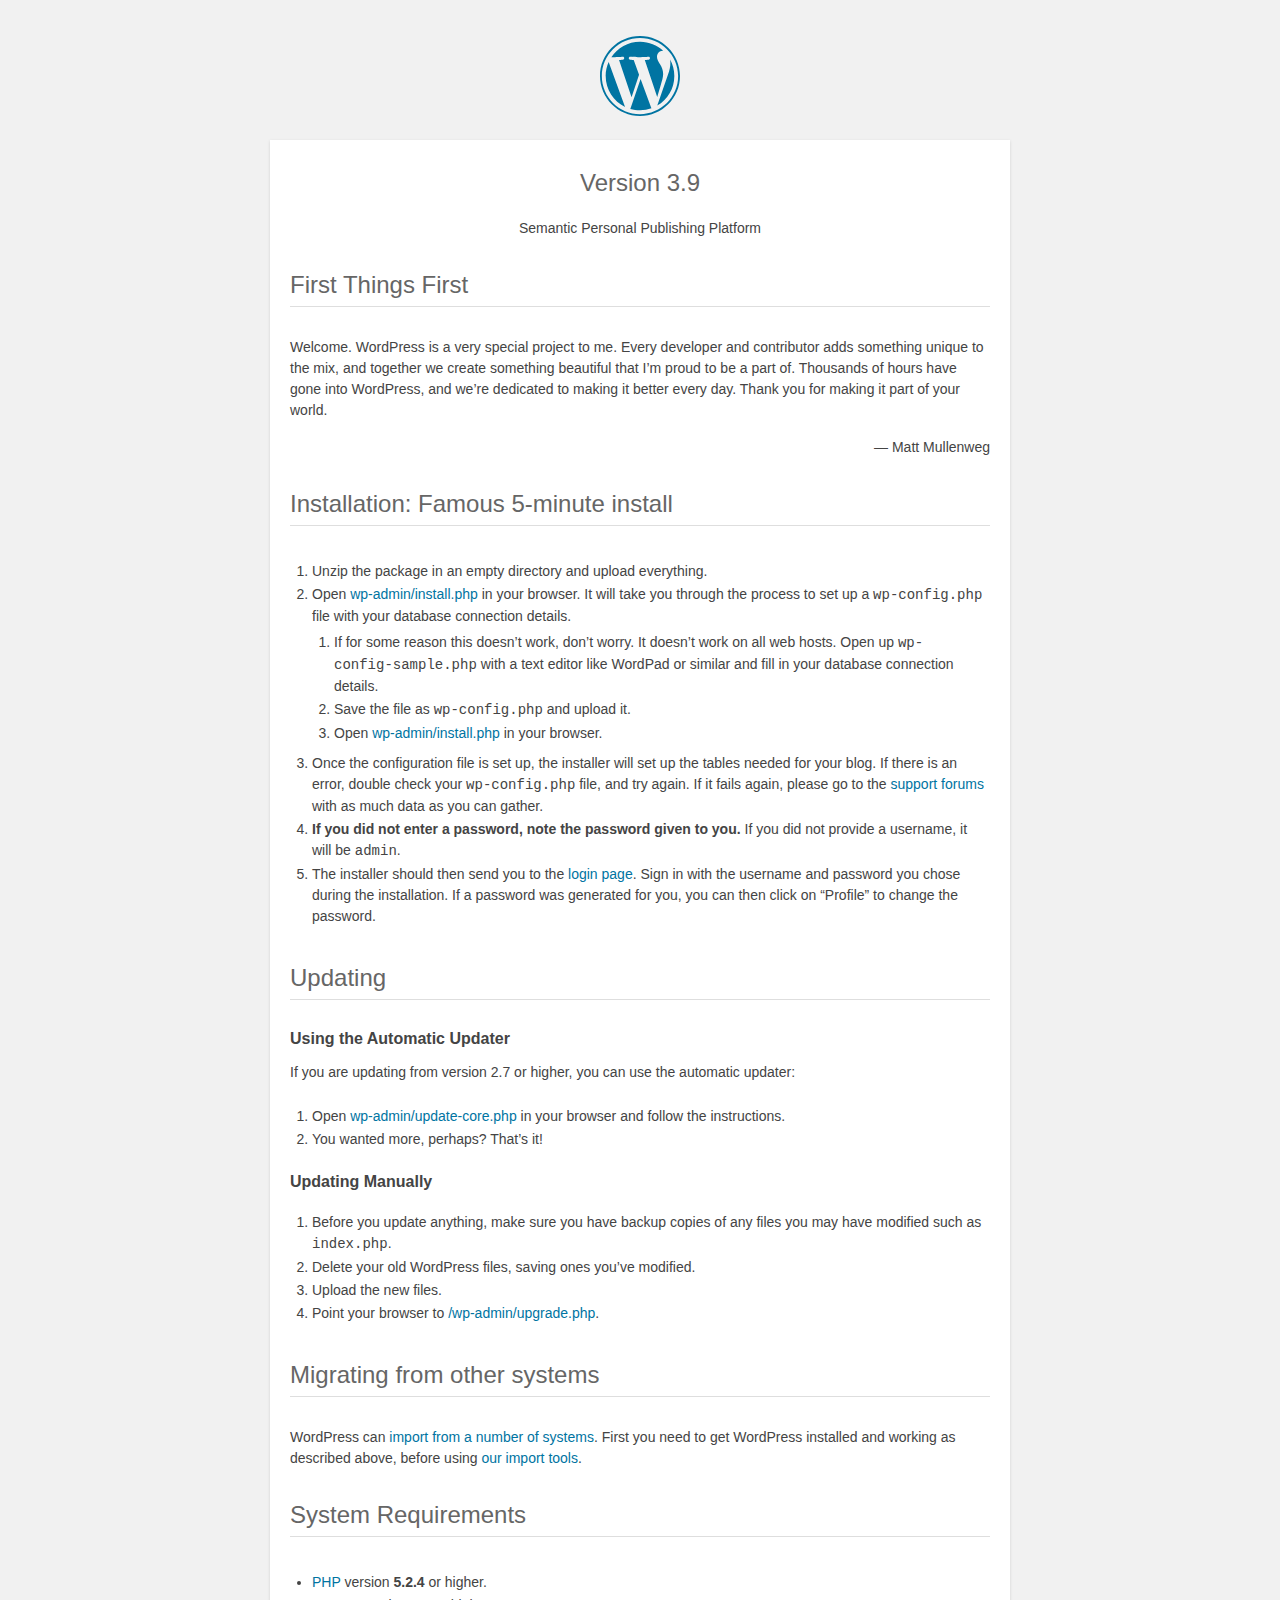
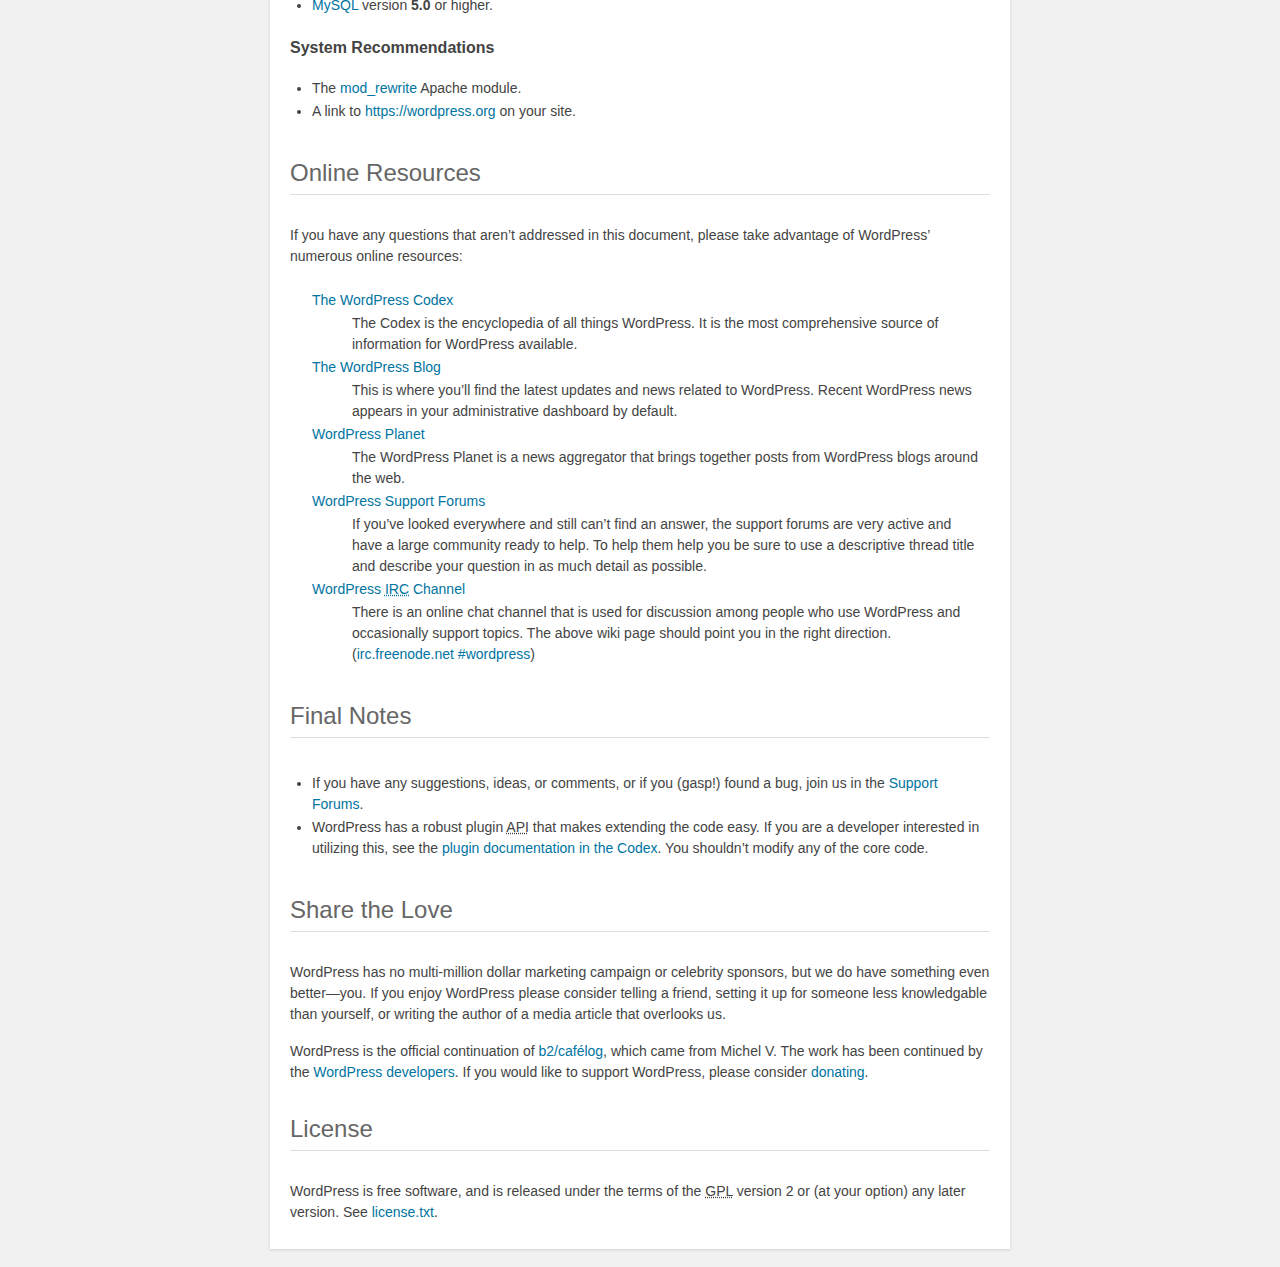
==== readme.html @ 586fa994 "update wordpress" ====
<!DOCTYPE html>
<html>
<head>
	<meta name="viewport" content="width=device-width" />
	<meta http-equiv="Content-Type" content="text/html; charset=utf-8" />
	<title>WordPress &#8250; ReadMe</title>
	<link rel="stylesheet" href="wp-admin/css/install.css?ver=20100228" type="text/css" />
</head>
<body>
<h1 id="logo">
	<a href="https://wordpress.org/"><img alt="WordPress" src="wp-admin/images/wordpress-logo.png" /></a>
	<br /> Version 3.9
</h1>
<p style="text-align: center">Semantic Personal Publishing Platform</p>

<h1>First Things First</h1>
<p>Welcome. WordPress is a very special project to me. Every developer and contributor adds something unique to the mix, and together we create something beautiful that I&#8217;m proud to be a part of. Thousands of hours have gone into WordPress, and we&#8217;re dedicated to making it better every day. Thank you for making it part of your world.</p>
<p style="text-align: right">&#8212; Matt Mullenweg</p>

<h1>Installation: Famous 5-minute install</h1>
<ol>
	<li>Unzip the package in an empty directory and upload everything.</li>
	<li>Open <span class="file"><a href="wp-admin/install.php">wp-admin/install.php</a></span> in your browser. It will take you through the process to set up a <code>wp-config.php</code> file with your database connection details.
		<ol>
			<li>If for some reason this doesn&#8217;t work, don&#8217;t worry. It doesn&#8217;t work on all web hosts. Open up <code>wp-config-sample.php</code> with a text editor like WordPad or similar and fill in your database connection details.</li>
			<li>Save the file as <code>wp-config.php</code> and upload it.</li>
			<li>Open <span class="file"><a href="wp-admin/install.php">wp-admin/install.php</a></span> in your browser.</li>
		</ol>
	</li>
	<li>Once the configuration file is set up, the installer will set up the tables needed for your blog. If there is an error, double check your <code>wp-config.php</code> file, and try again. If it fails again, please go to the <a href="https://wordpress.org/support/" title="WordPress support">support forums</a> with as much data as you can gather.</li>
	<li><strong>If you did not enter a password, note the password given to you.</strong> If you did not provide a username, it will be <code>admin</code>.</li>
	<li>The installer should then send you to the <a href="wp-login.php">login page</a>. Sign in with the username and password you chose during the installation. If a password was generated for you, you can then click on &#8220;Profile&#8221; to change the password.</li>
</ol>

<h1>Updating</h1>
<h2>Using the Automatic Updater</h2>
<p>If you are updating from version 2.7 or higher, you can use the automatic updater:</p>
<ol>
	<li>Open <span class="file"><a href="wp-admin/update-core.php">wp-admin/update-core.php</a></span> in your browser and follow the instructions.</li>
	<li>You wanted more, perhaps? That&#8217;s it!</li>
</ol>

<h2>Updating Manually</h2>
<ol>
	<li>Before you update anything, make sure you have backup copies of any files you may have modified such as <code>index.php</code>.</li>
	<li>Delete your old WordPress files, saving ones you&#8217;ve modified.</li>
	<li>Upload the new files.</li>
	<li>Point your browser to <span class="file"><a href="wp-admin/upgrade.php">/wp-admin/upgrade.php</a>.</span></li>
</ol>

<h1>Migrating from other systems</h1>
<p>WordPress can <a href="http://codex.wordpress.org/Importing_Content">import from a number of systems</a>. First you need to get WordPress installed and working as described above, before using <a href="wp-admin/import.php" title="Import to WordPress">our import tools</a>.</p>

<h1>System Requirements</h1>
<ul>
	<li><a href="http://php.net/">PHP</a> version <strong>5.2.4</strong> or higher.</li>
	<li><a href="http://www.mysql.com/">MySQL</a> version <strong>5.0</strong> or higher.</li>
</ul>

<h2>System Recommendations</h2>
<ul>
	<li>The <a href="http://httpd.apache.org/docs/2.2/mod/mod_rewrite.html">mod_rewrite</a> Apache module.</li>
	<li>A link to <a href="https://wordpress.org/">https://wordpress.org</a> on your site.</li>
</ul>

<h1>Online Resources</h1>
<p>If you have any questions that aren&#8217;t addressed in this document, please take advantage of WordPress&#8217; numerous online resources:</p>
<dl>
	<dt><a href="http://codex.wordpress.org/">The WordPress Codex</a></dt>
		<dd>The Codex is the encyclopedia of all things WordPress. It is the most comprehensive source of information for WordPress available.</dd>
	<dt><a href="https://wordpress.org/news/">The WordPress Blog</a></dt>
		<dd>This is where you&#8217;ll find the latest updates and news related to WordPress. Recent WordPress news appears in your administrative dashboard by default.</dd>
	<dt><a href="http://planet.wordpress.org/">WordPress Planet</a></dt>
		<dd>The WordPress Planet is a news aggregator that brings together posts from WordPress blogs around the web.</dd>
	<dt><a href="https://wordpress.org/support/">WordPress Support Forums</a></dt>
		<dd>If you&#8217;ve looked everywhere and still can&#8217;t find an answer, the support forums are very active and have a large community ready to help. To help them help you be sure to use a descriptive thread title and describe your question in as much detail as possible.</dd>
	<dt><a href="http://codex.wordpress.org/IRC">WordPress <abbr title="Internet Relay Chat">IRC</abbr> Channel</a></dt>
		<dd>There is an online chat channel that is used for discussion among people who use WordPress and occasionally support topics. The above wiki page should point you in the right direction. (<a href="irc://irc.freenode.net/wordpress">irc.freenode.net #wordpress</a>)</dd>
</dl>

<h1>Final Notes</h1>
<ul>
	<li>If you have any suggestions, ideas, or comments, or if you (gasp!) found a bug, join us in the <a href="https://wordpress.org/support/">Support Forums</a>.</li>
	<li>WordPress has a robust plugin <abbr title="application programming interface">API</abbr> that makes extending the code easy. If you are a developer interested in utilizing this, see the <a href="http://codex.wordpress.org/Plugin_API" title="WordPress plugin API">plugin documentation in the Codex</a>. You shouldn&#8217;t modify any of the core code.</li>
</ul>

<h1>Share the Love</h1>
<p>WordPress has no multi-million dollar marketing campaign or celebrity sponsors, but we do have something even better&#8212;you. If you enjoy WordPress please consider telling a friend, setting it up for someone less knowledgable than yourself, or writing the author of a media article that overlooks us.</p>

<p>WordPress is the official continuation of <a href="http://cafelog.com/">b2/caf&#233;log</a>, which came from Michel V. The work has been continued by the <a href="https://wordpress.org/about/">WordPress developers</a>. If you would like to support WordPress, please consider <a href="https://wordpress.org/donate/" title="Donate to WordPress">donating</a>.</p>

<h1>License</h1>
<p>WordPress is free software, and is released under the terms of the <abbr title="GNU General Public License">GPL</abbr> version 2 or (at your option) any later version. See <a href="license.txt">license.txt</a>.</p>

</body>
</html>
---- wp-admin/css/install.css ----
html {
	background: #f1f1f1;
	margin: 0 20px;
}

body {
	background: #fff;
	color: #444;
	font-family: "Open Sans", sans-serif;
	margin: 140px auto 25px;
	padding: 20px 20px 10px 20px;
	max-width: 700px;
	-webkit-font-smoothing: subpixel-antialiased;
	-webkit-box-shadow: 0 1px 3px rgba(0,0,0,0.13);
	box-shadow: 0 1px 3px rgba(0,0,0,0.13);
}

a {
	color: #0074a2;
	text-decoration: none;
}

a:hover {
	color: #2ea2cc;
}

h1 {
	border-bottom: 1px solid #dedede;
	clear: both;
	color: #666;
	font-size: 24px;
	margin: 30px 0;
	padding: 0;
	padding-bottom: 7px;
	font-weight: normal;
}

h2 {
	font-size: 16px;
}

p, li, dd, dt {
	padding-bottom: 2px;
	font-size: 14px;
	line-height: 1.5;
}

code, .code {
	font-family: Consolas, Monaco, monospace;
}

ul, ol, dl {
	padding: 5px 5px 5px 22px;
}

a img {
	border:0
}
abbr {
	border: 0;
	font-variant: normal;
}
#logo {
	margin: 6px 0 14px 0;
	border-bottom: none;
	text-align:center
}
#logo a {
	background-image: url(../images/w-logo-blue.png?ver=20131202);
	background-image: none, url(../images/wordpress-logo.svg?ver=20131107);
	-webkit-background-size: 80px 80px;
	background-size: 80px 80px;
	background-position: center top;
	background-repeat: no-repeat;
	color: #999;
	height: 80px;
	font-size: 20px;
	font-weight: normal;
	line-height: 1.3em;
	margin: -130px auto 25px;
	padding: 0;
	text-decoration: none;
	width: 80px;
	text-indent: -9999px;
	outline: none;
	overflow: hidden;
	display: block;
}
.step {
	margin: 20px 0 15px;
}
.step, th {
	text-align: left;
	padding: 0;
}
.step .button-large {
	font-size: 14px;
}
textarea {
	border: 1px solid #dfdfdf;
	font-family: "Open Sans", sans-serif;
	width: 100%;
	-webkit-box-sizing: border-box;
	-moz-box-sizing: border-box;
	box-sizing: border-box;
}

.form-table {
	border-collapse: collapse;
	margin-top: 1em;
	width: 100%;
}

.form-table td {
	margin-bottom: 9px;
	padding: 10px 20px 10px 0;
	border-bottom: 8px solid #fff;
	font-size: 14px;
	vertical-align: top
}

.form-table th {
	font-size: 14px;
	text-align: left;
	padding: 16px 20px 10px 0;
	width: 140px;
	vertical-align: top;
}

.form-table code {
	line-height: 18px;
	font-size: 14px;
}

.form-table p {
	margin: 4px 0 0 0;
	font-size: 11px;
}

.form-table input {
	line-height: 20px;
	font-size: 15px;
	padding: 3px 5px;
	border: 1px solid #ddd;
	-webkit-box-shadow: inset 0 1px 2px rgba(0,0,0,0.07);
	box-shadow: inset 0 1px 2px rgba(0,0,0,0.07);
}

input,
submit {
	font-family: "Open Sans", sans-serif;
}

.form-table input[type=text],
.form-table input[type=password] {
	width: 206px;
}

.form-table th p {
	font-weight: normal;
}

.form-table.install-success td {
	vertical-align: middle;
	padding: 16px 20px 10px 0;
}

.form-table.install-success td p {
	margin: 0;
	font-size: 14px;
}

.form-table.install-success td code {
	margin: 0;
	font-size: 18px;
}

#error-page {
	margin-top: 50px;
}

#error-page p {
	font-size: 14px;
	line-height: 18px;
	margin: 25px 0 20px;
}

#error-page code, .code {
	font-family: Consolas, Monaco, monospace;
}

#pass-strength-result {
	background-color: #eee;
	border-color: #ddd !important;
	border-style: solid;
	border-width: 1px;
	margin: 5px 5px 5px 0;
	padding: 5px;
	text-align: center;
	width: 200px;
	display: none;
}

#pass-strength-result.bad {
	background-color: #ffb78c;
	border-color: #ff853c !important;
}

#pass-strength-result.good {
	background-color: #ffec8b;
	border-color: #ffcc00 !important;
}

#pass-strength-result.short {
	background-color: #ffa0a0;
	border-color: #f04040 !important;
}

#pass-strength-result.strong {
	background-color: #c3ff88;
	border-color: #8dff1c !important;
}

.message {
	border: 1px solid #c00;
	padding: 0.5em 0.7em;
	margin: 5px 0 15px;
	background-color: #ffebe8;
}

/* @noflip */
#dbname,
#uname,
#pwd,
#dbhost,
#prefix,
#user_login,
#admin_email,
#pass1,
#pass2 {
	direction: ltr;
}


/* localization */
body.rtl,
.rtl textarea,
.rtl input,
.rtl submit {
	font-family: Tahoma, sans-serif;
}

:lang(he-il) body.rtl,
:lang(he-il) .rtl textarea,
:lang(he-il) .rtl input,
:lang(he-il) .rtl submit {
	font-family: Arial, sans-serif;
}

@media only screen and (max-width: 799px) {
	body {
		margin-top: 115px;
	}
	#logo a {
		margin: -125px auto 30px;
	}
}

@media screen and ( max-width: 782px ) {

	.form-table {
		margin-top: 0;
	}

	.form-table th,
	.form-table td {
		display: block;
		width: auto;
		vertical-align: middle;
	}

	.form-table th {
		padding: 20px 0 0;
	}

	.form-table td {
		padding: 5px 0;
		border: 0;
		margin: 0;
	}

	textarea,
	input {
		font-size: 16px;
	}

	.form-table td input[type="text"],
	.form-table td input[type="password"],
	.form-table td select,
	.form-table td textarea,
	.form-table span.description {
		width: 100%;
		font-size: 16px;
		line-height: 1.5;
		padding: 7px 10px;
		display: block;
		max-width: none;
		-webkit-box-sizing: border-box;
		-moz-box-sizing: border-box;
		box-sizing: border-box;
	}

}
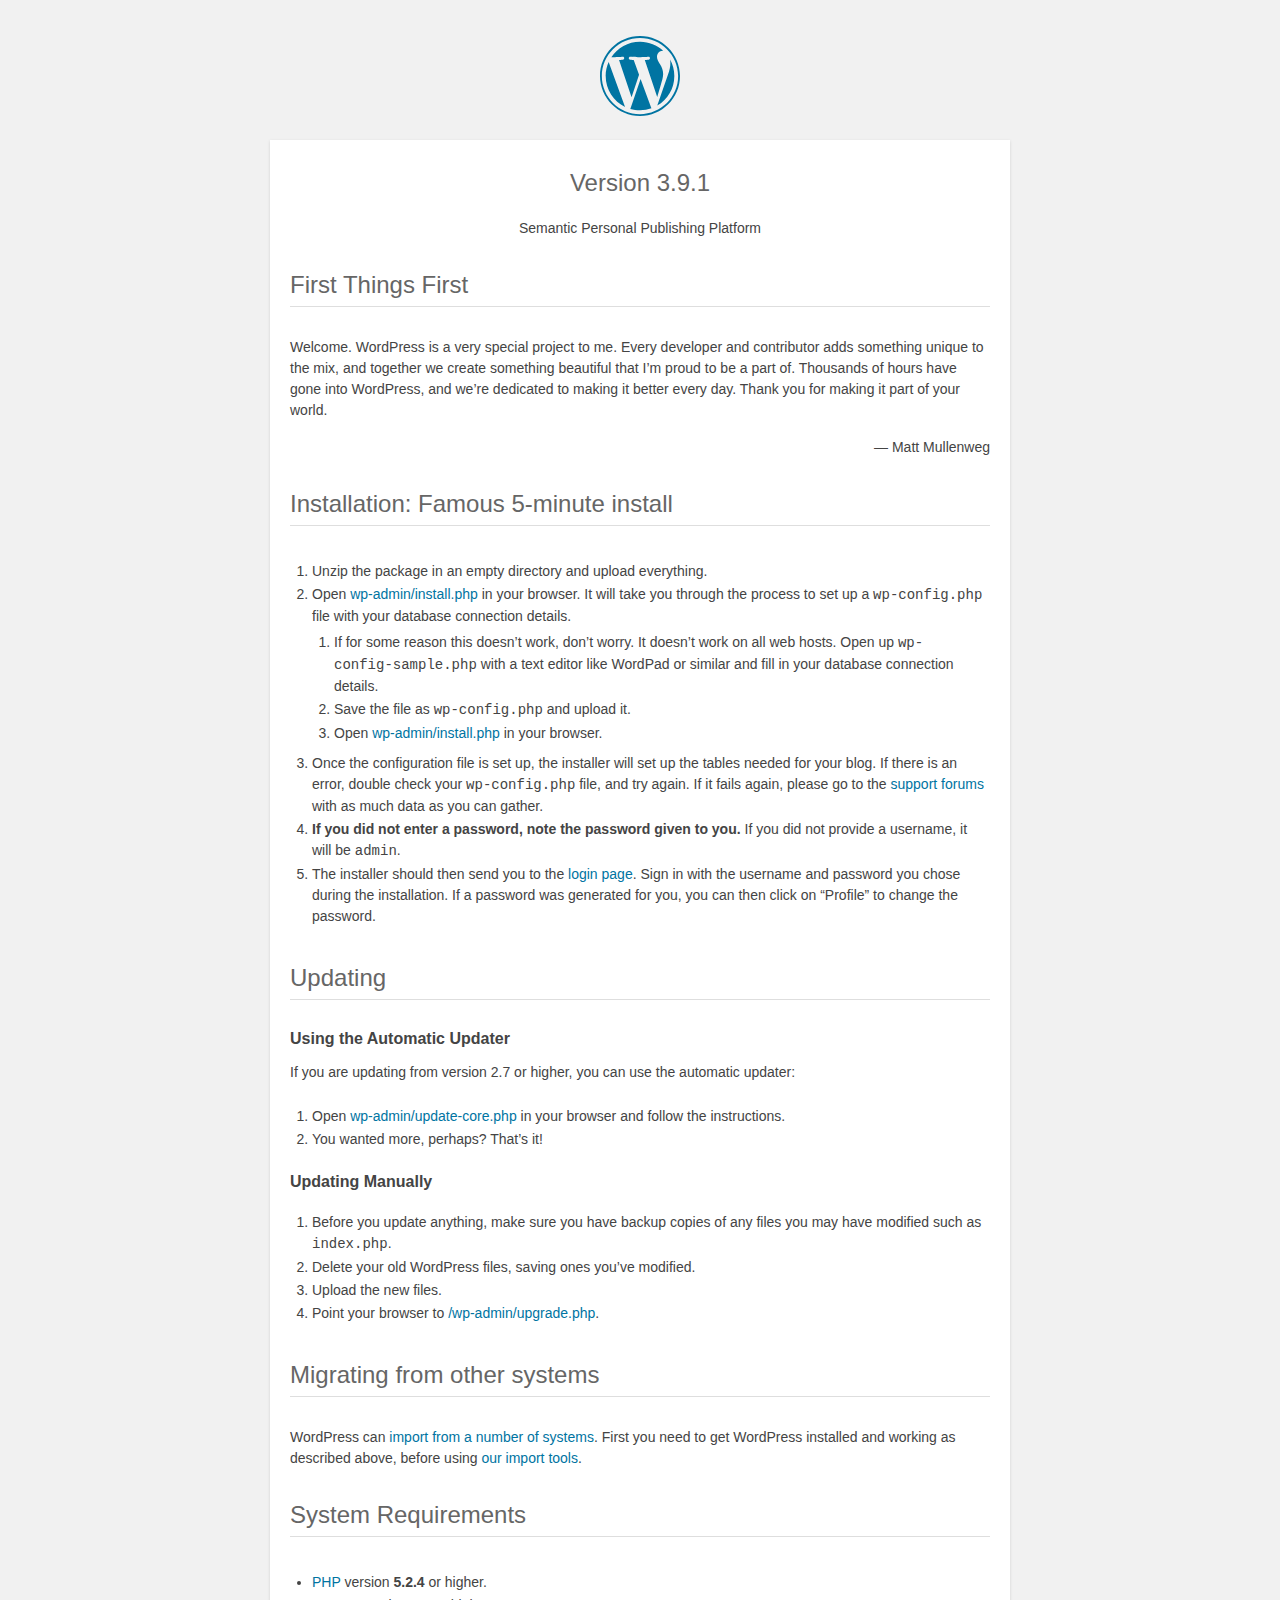
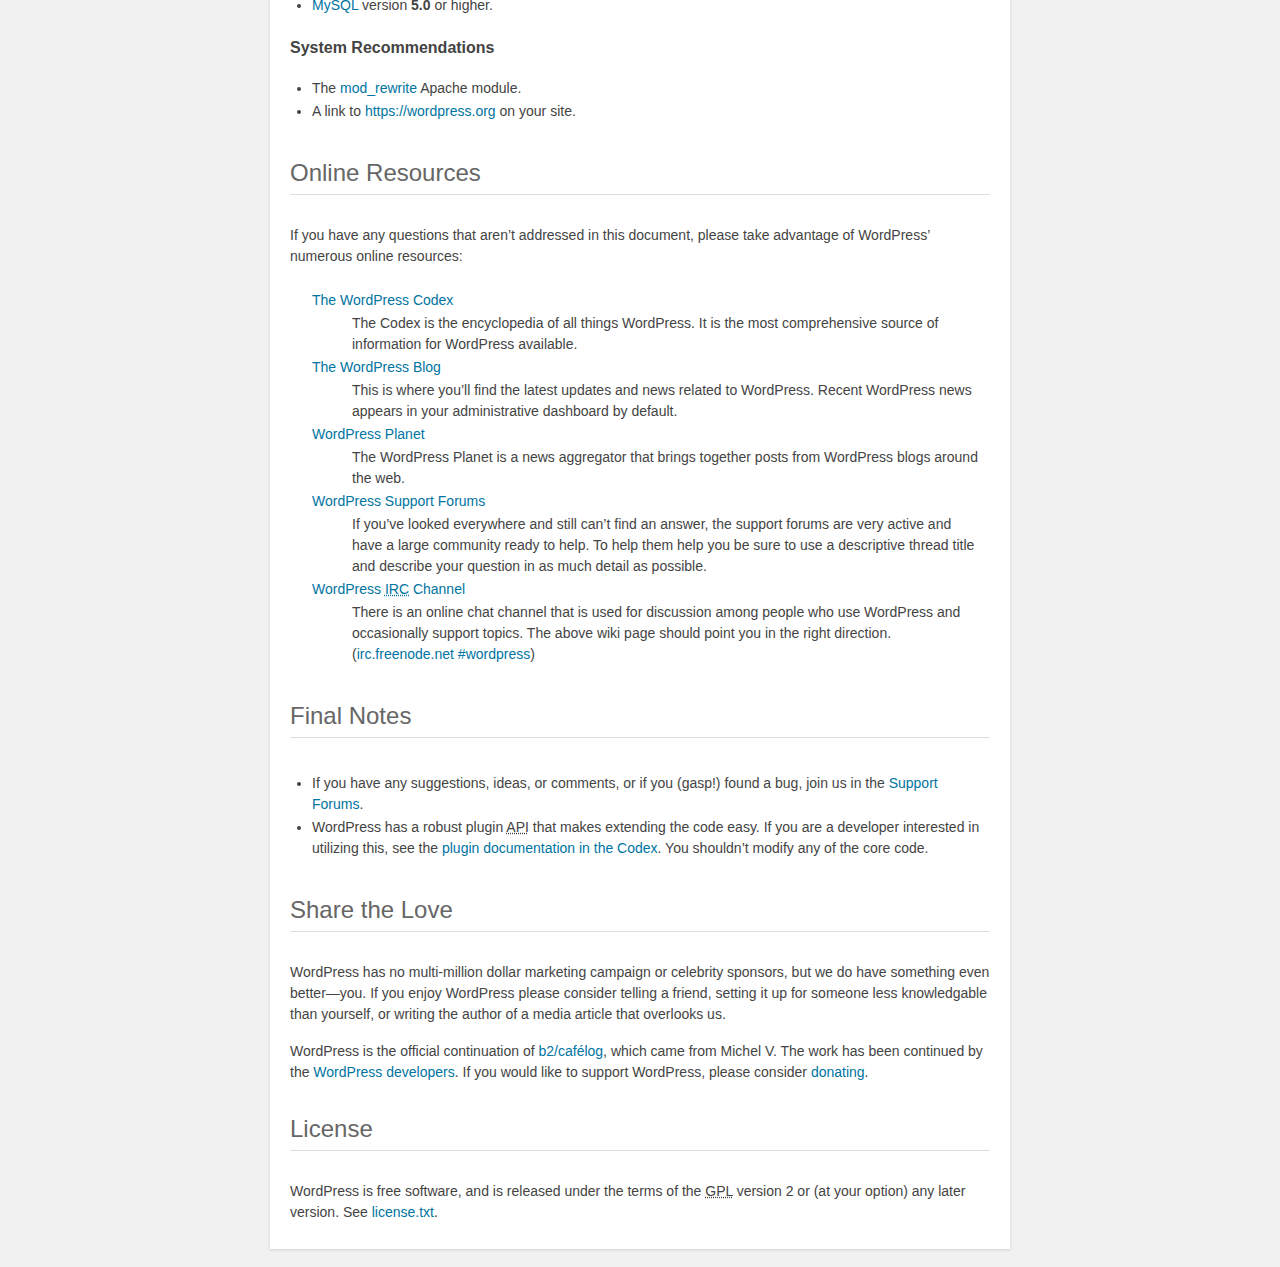
==== commit 820979c9: "Archive and mission complete" ====
--- a/readme.html
+++ b/readme.html
@@ -9,7 +9,7 @@
 <body>
 <h1 id="logo">
 	<a href="https://wordpress.org/"><img alt="WordPress" src="wp-admin/images/wordpress-logo.png" /></a>
-	<br /> Version 3.9
+	<br /> Version 3.9.1
 </h1>
 <p style="text-align: center">Semantic Personal Publishing Platform</p>
 
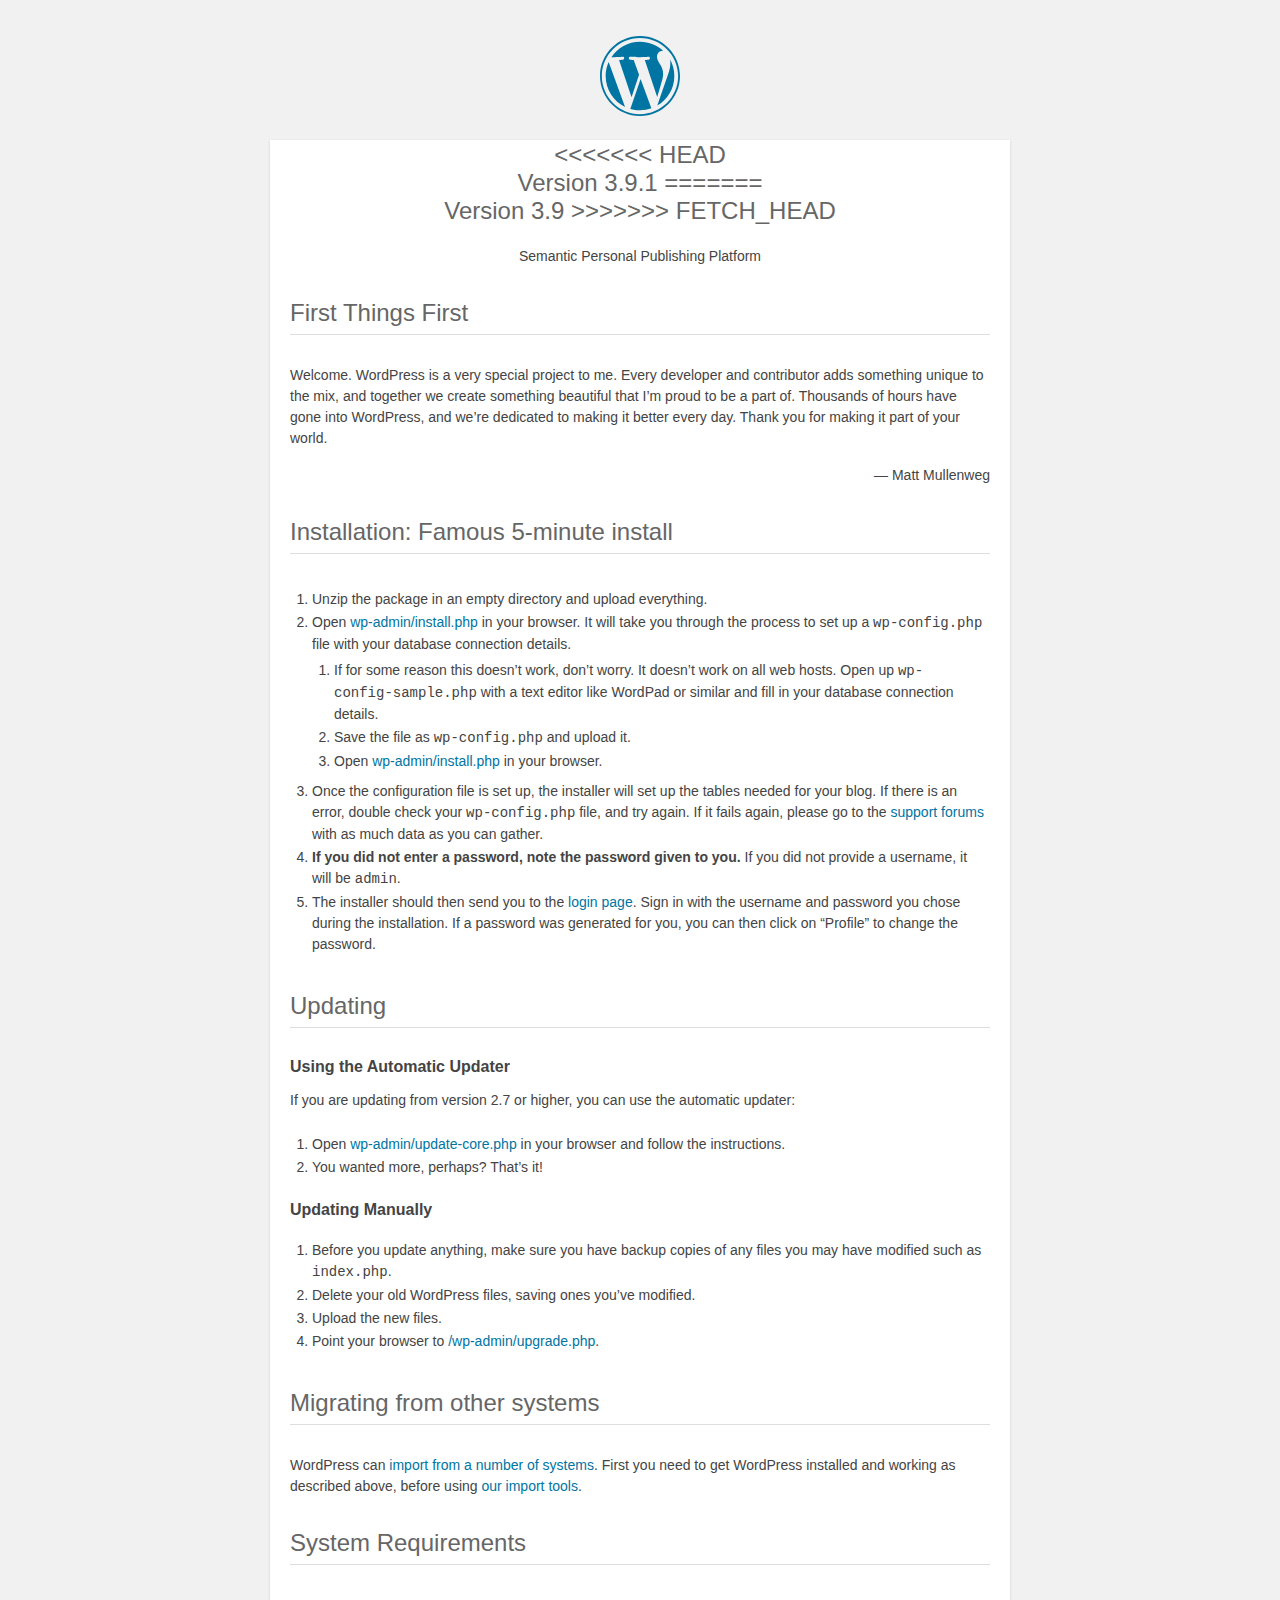
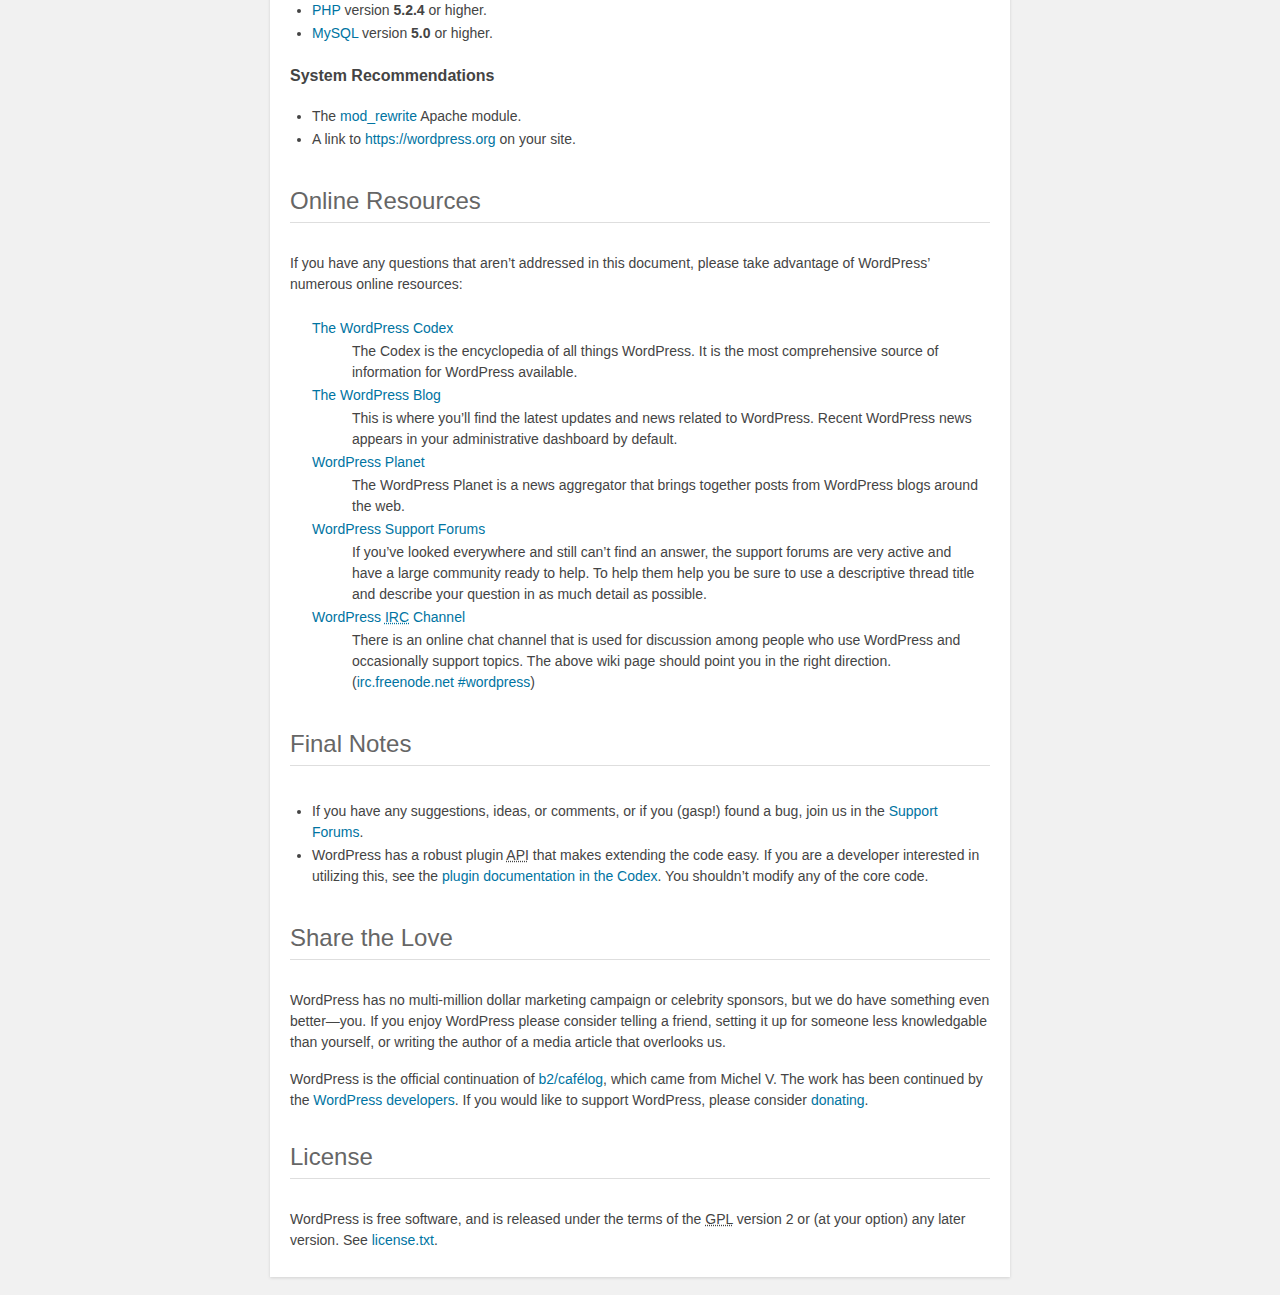
==== commit 9dedfd4e: "Merge branch 'wordpress' of https://github.com/carl0s/rossorelativo into wordpress" ====
--- a/readme.html
+++ b/readme.html
@@ -9,7 +9,11 @@
 <body>
 <h1 id="logo">
 	<a href="https://wordpress.org/"><img alt="WordPress" src="wp-admin/images/wordpress-logo.png" /></a>
+<<<<<<< HEAD
 	<br /> Version 3.9.1
+=======
+	<br /> Version 3.9
+>>>>>>> FETCH_HEAD
 </h1>
 <p style="text-align: center">Semantic Personal Publishing Platform</p>
 
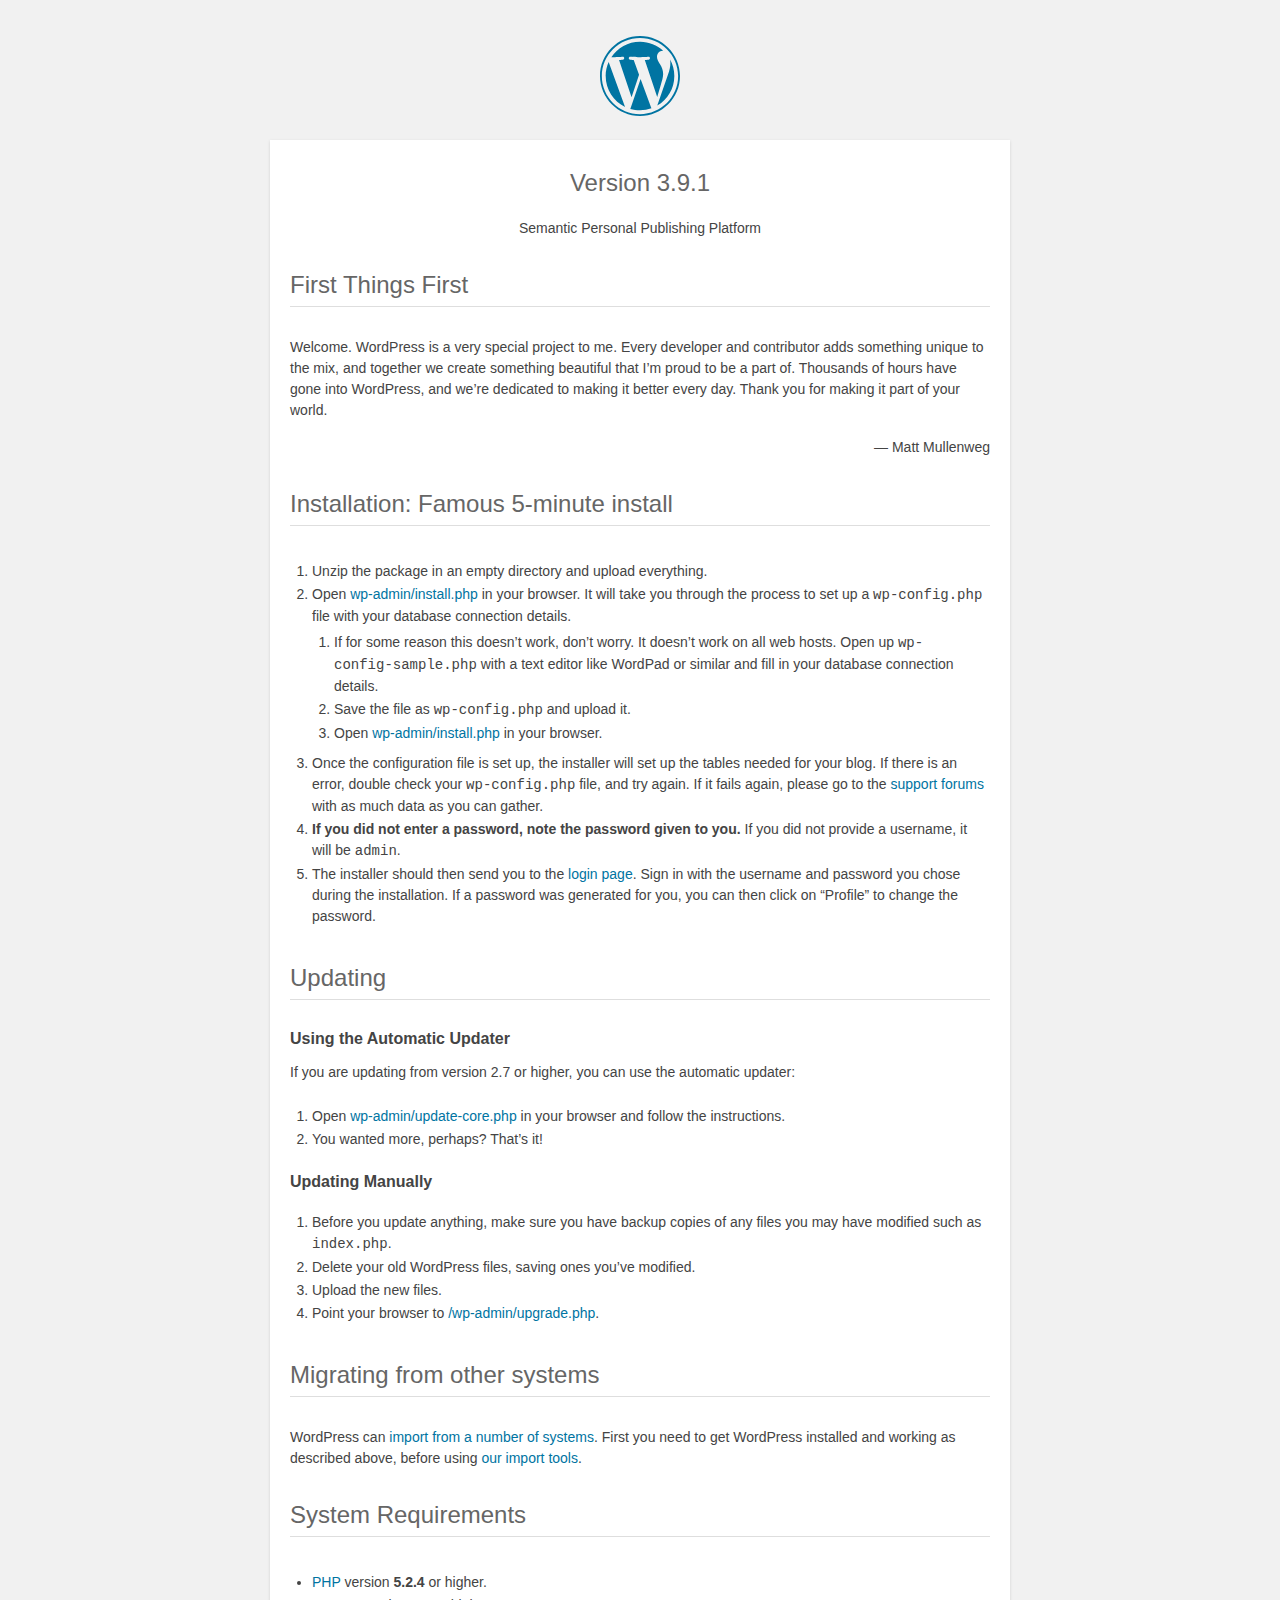
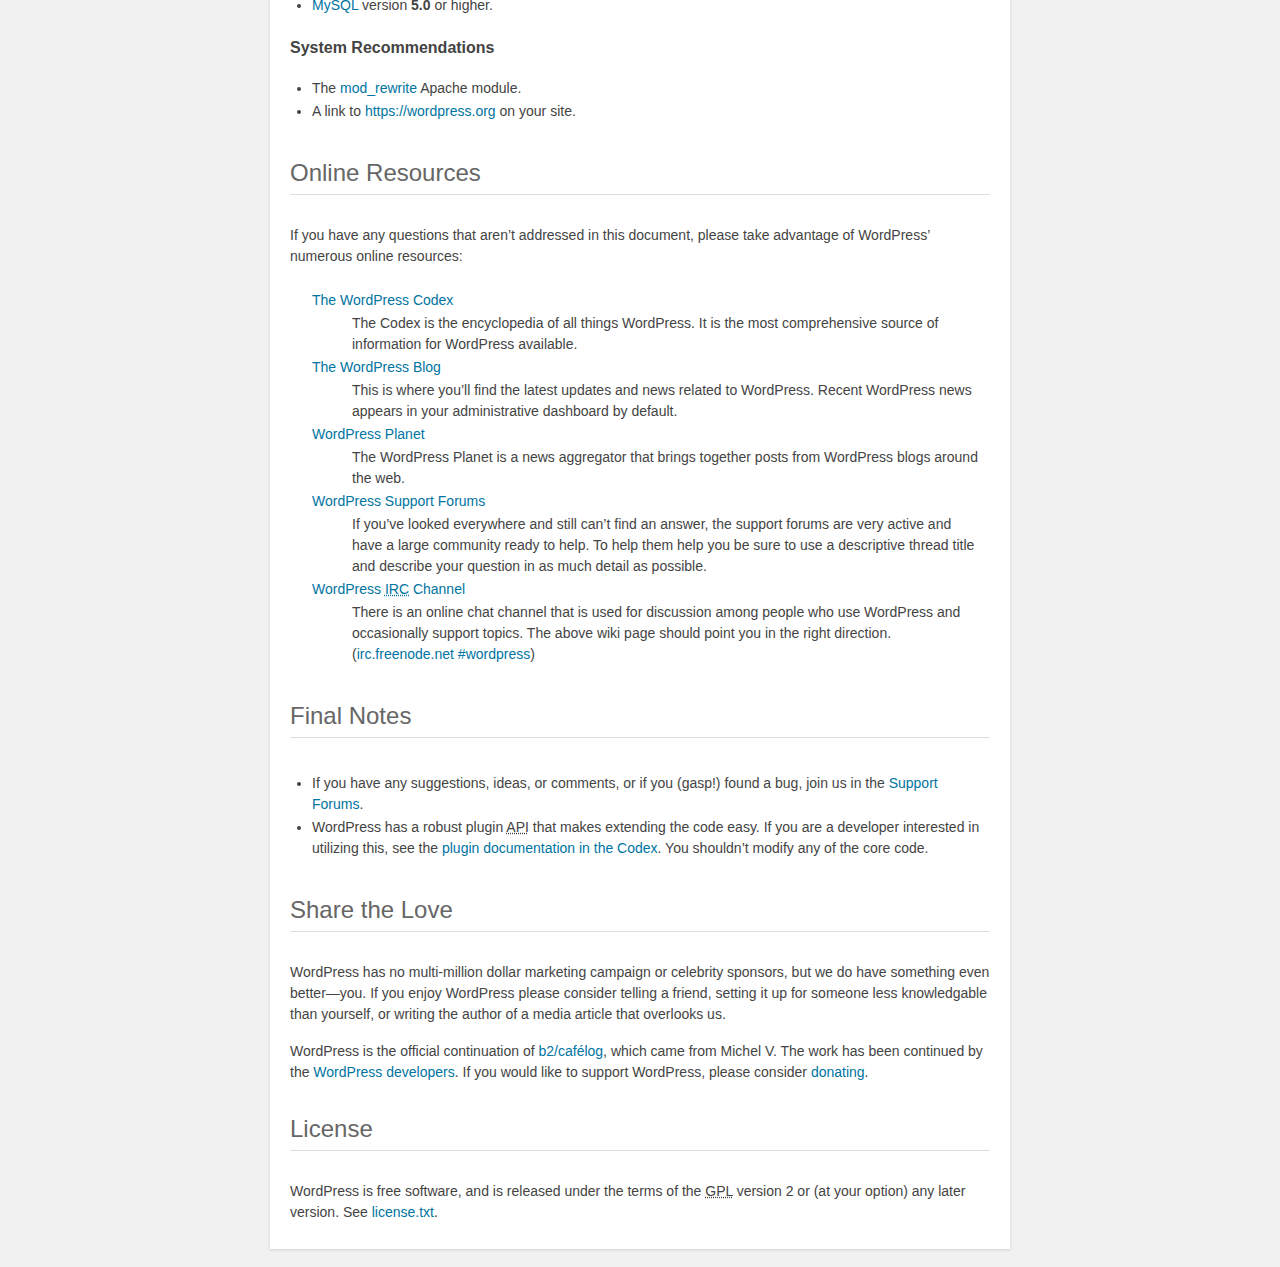
==== commit abd442ea: "Revert "Merge branch 'wordpress' of https://github.com/carl0s/rossorelativo into wordpress"" ====
--- a/readme.html
+++ b/readme.html
@@ -9,11 +9,7 @@
 <body>
 <h1 id="logo">
 	<a href="https://wordpress.org/"><img alt="WordPress" src="wp-admin/images/wordpress-logo.png" /></a>
-<<<<<<< HEAD
 	<br /> Version 3.9.1
-=======
-	<br /> Version 3.9
->>>>>>> FETCH_HEAD
 </h1>
 <p style="text-align: center">Semantic Personal Publishing Platform</p>
 
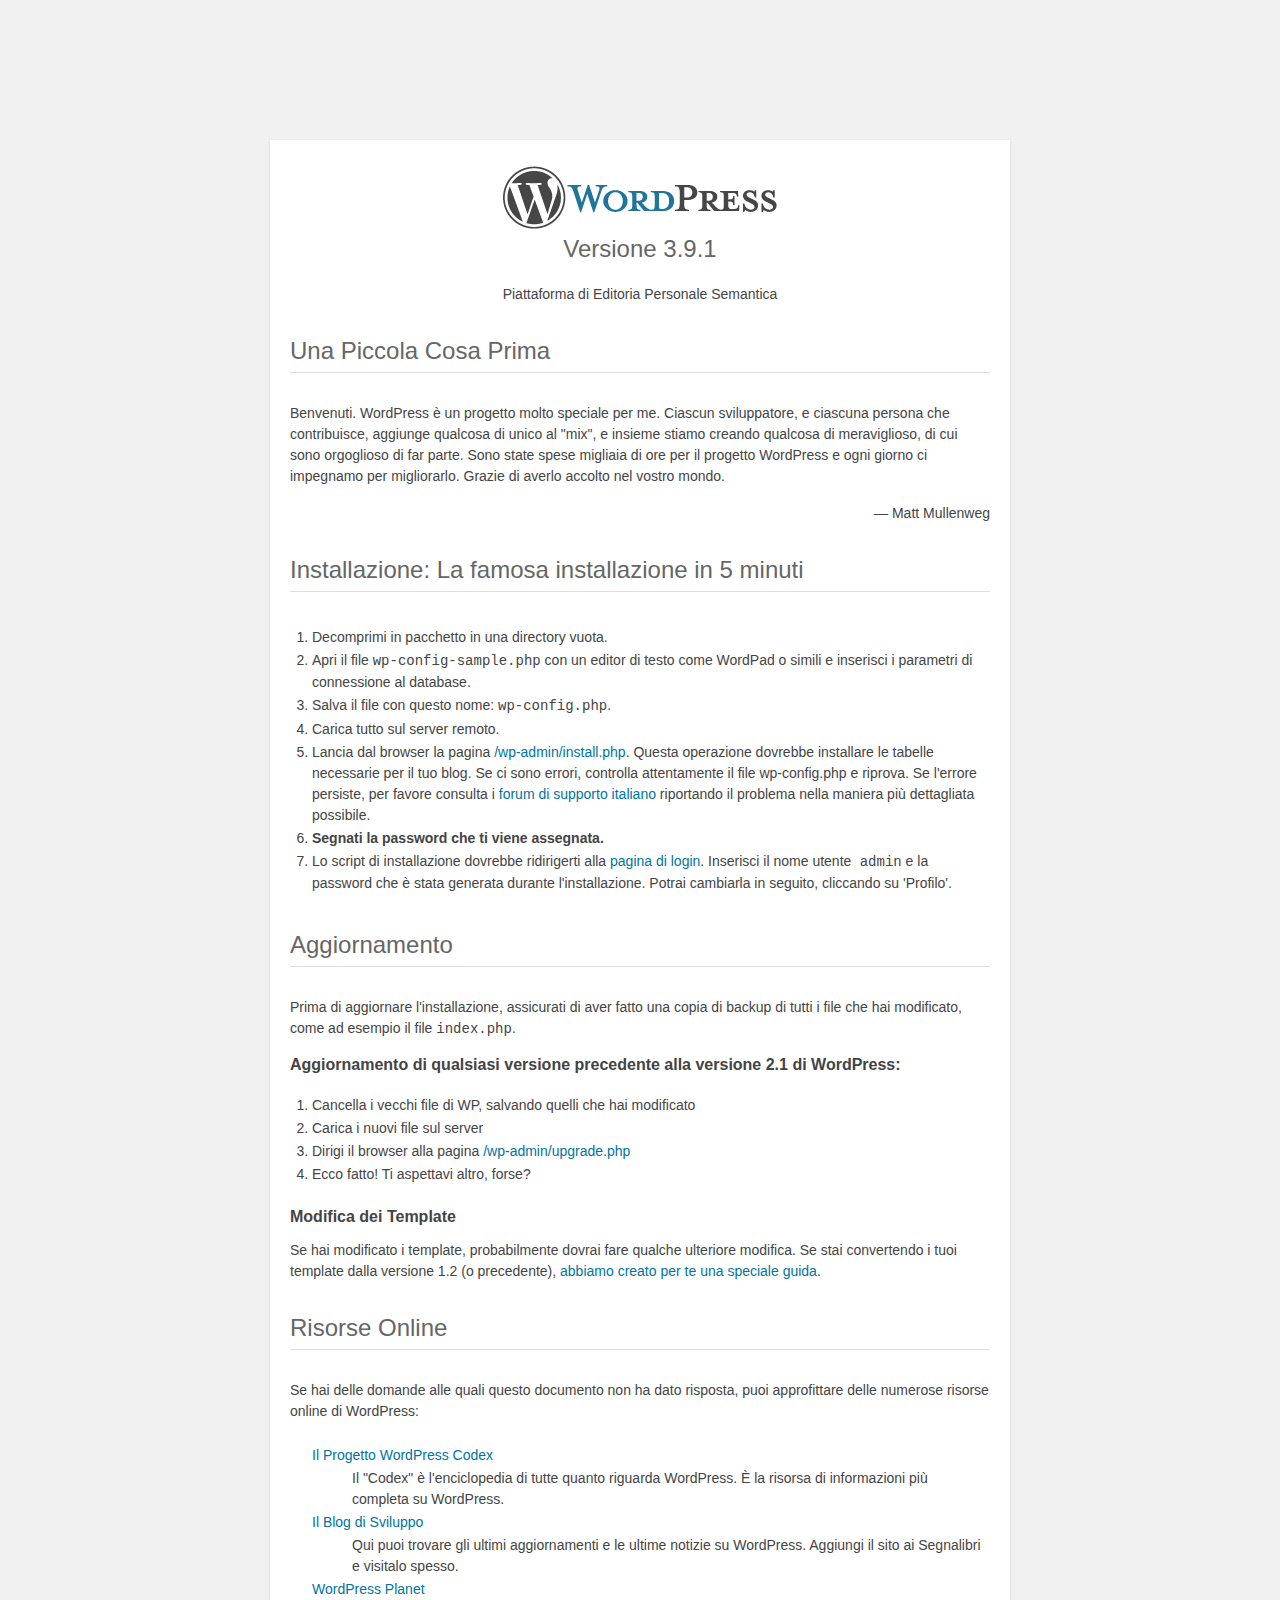
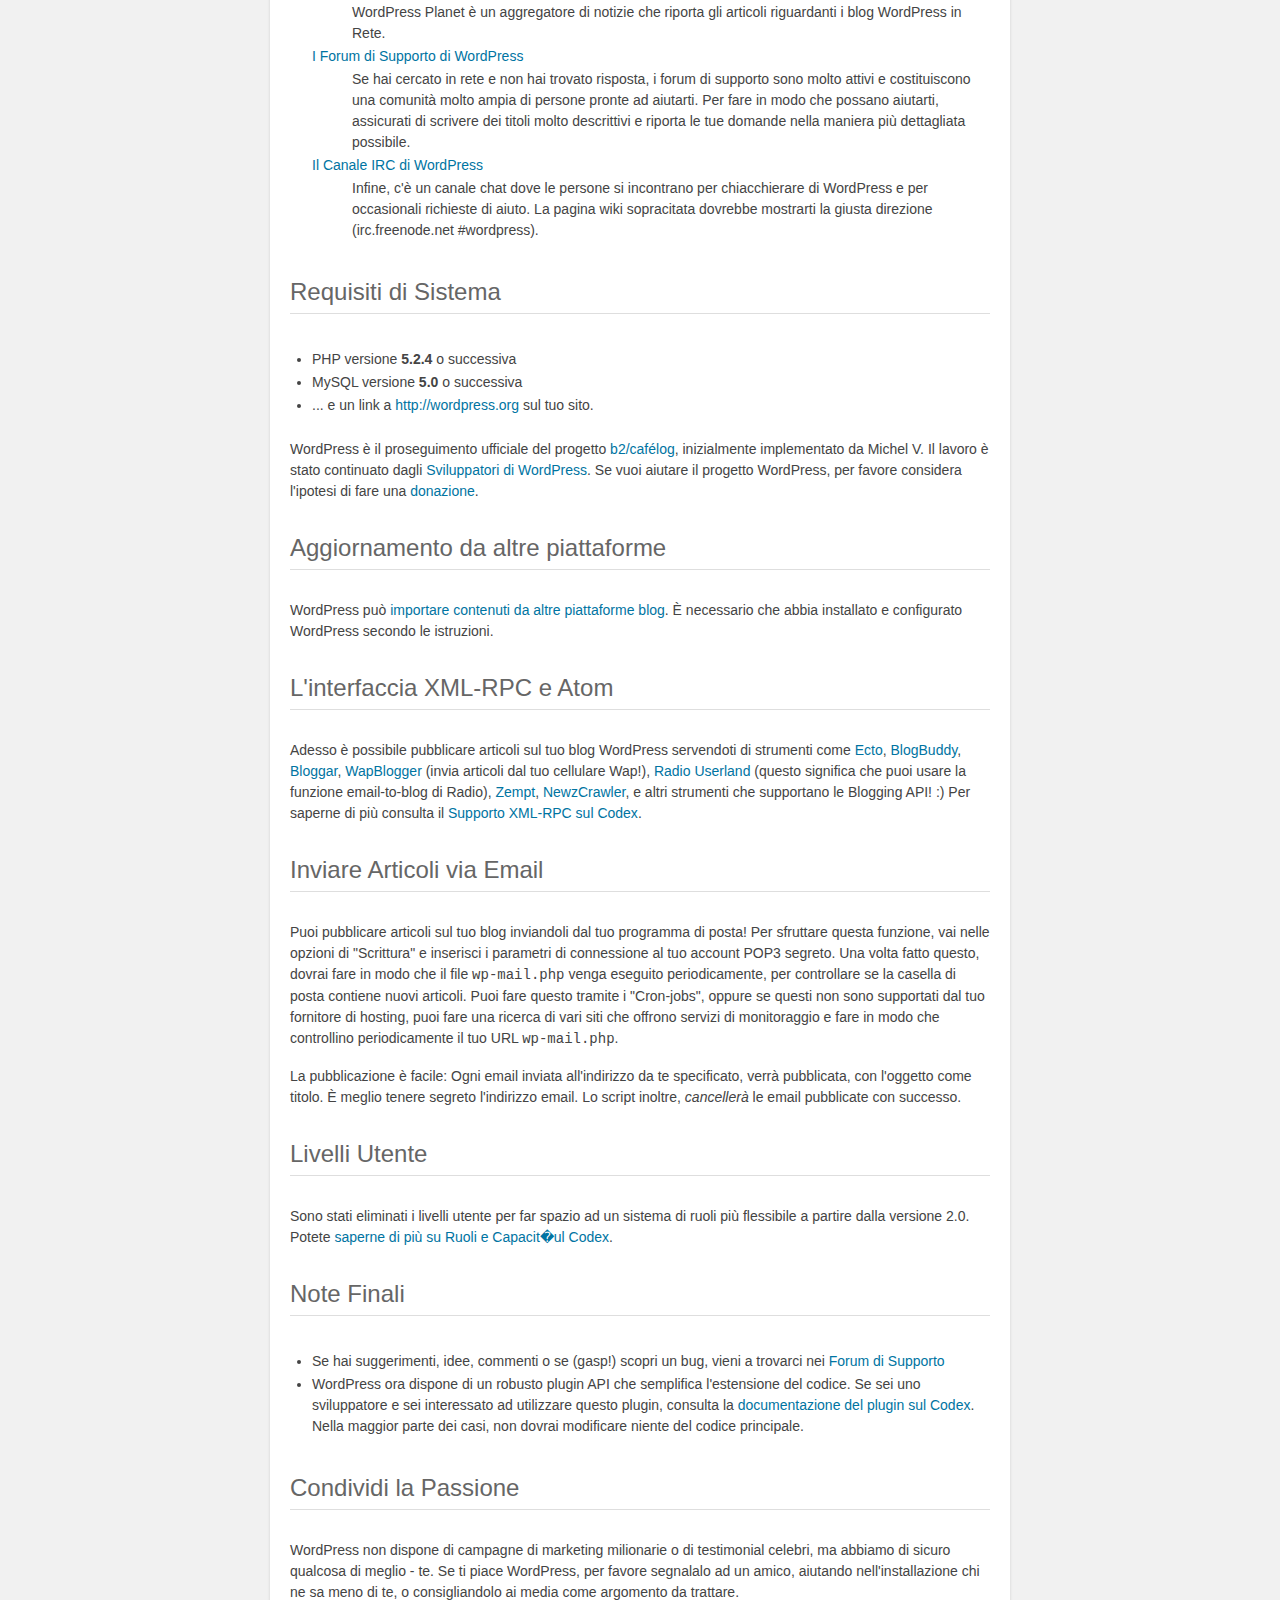
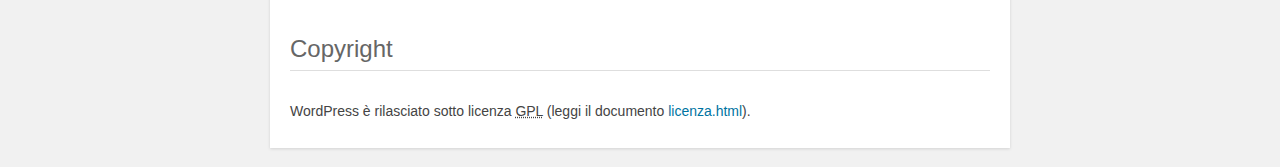
==== commit 043c7463: "Update" ====
--- a/readme.html
+++ b/readme.html
@@ -1,96 +1,92 @@
-<!DOCTYPE html>
-<html>
-<head>
-	<meta name="viewport" content="width=device-width" />
-	<meta http-equiv="Content-Type" content="text/html; charset=utf-8" />
-	<title>WordPress &#8250; ReadMe</title>
-	<link rel="stylesheet" href="wp-admin/css/install.css?ver=20100228" type="text/css" />
-</head>
-<body>
-<h1 id="logo">
-	<a href="https://wordpress.org/"><img alt="WordPress" src="wp-admin/images/wordpress-logo.png" /></a>
-	<br /> Version 3.9.1
-</h1>
-<p style="text-align: center">Semantic Personal Publishing Platform</p>
-
-<h1>First Things First</h1>
-<p>Welcome. WordPress is a very special project to me. Every developer and contributor adds something unique to the mix, and together we create something beautiful that I&#8217;m proud to be a part of. Thousands of hours have gone into WordPress, and we&#8217;re dedicated to making it better every day. Thank you for making it part of your world.</p>
-<p style="text-align: right">&#8212; Matt Mullenweg</p>
-
-<h1>Installation: Famous 5-minute install</h1>
-<ol>
-	<li>Unzip the package in an empty directory and upload everything.</li>
-	<li>Open <span class="file"><a href="wp-admin/install.php">wp-admin/install.php</a></span> in your browser. It will take you through the process to set up a <code>wp-config.php</code> file with your database connection details.
-		<ol>
-			<li>If for some reason this doesn&#8217;t work, don&#8217;t worry. It doesn&#8217;t work on all web hosts. Open up <code>wp-config-sample.php</code> with a text editor like WordPad or similar and fill in your database connection details.</li>
-			<li>Save the file as <code>wp-config.php</code> and upload it.</li>
-			<li>Open <span class="file"><a href="wp-admin/install.php">wp-admin/install.php</a></span> in your browser.</li>
-		</ol>
-	</li>
-	<li>Once the configuration file is set up, the installer will set up the tables needed for your blog. If there is an error, double check your <code>wp-config.php</code> file, and try again. If it fails again, please go to the <a href="https://wordpress.org/support/" title="WordPress support">support forums</a> with as much data as you can gather.</li>
-	<li><strong>If you did not enter a password, note the password given to you.</strong> If you did not provide a username, it will be <code>admin</code>.</li>
-	<li>The installer should then send you to the <a href="wp-login.php">login page</a>. Sign in with the username and password you chose during the installation. If a password was generated for you, you can then click on &#8220;Profile&#8221; to change the password.</li>
-</ol>
-
-<h1>Updating</h1>
-<h2>Using the Automatic Updater</h2>
-<p>If you are updating from version 2.7 or higher, you can use the automatic updater:</p>
-<ol>
-	<li>Open <span class="file"><a href="wp-admin/update-core.php">wp-admin/update-core.php</a></span> in your browser and follow the instructions.</li>
-	<li>You wanted more, perhaps? That&#8217;s it!</li>
-</ol>
-
-<h2>Updating Manually</h2>
-<ol>
-	<li>Before you update anything, make sure you have backup copies of any files you may have modified such as <code>index.php</code>.</li>
-	<li>Delete your old WordPress files, saving ones you&#8217;ve modified.</li>
-	<li>Upload the new files.</li>
-	<li>Point your browser to <span class="file"><a href="wp-admin/upgrade.php">/wp-admin/upgrade.php</a>.</span></li>
-</ol>
-
-<h1>Migrating from other systems</h1>
-<p>WordPress can <a href="http://codex.wordpress.org/Importing_Content">import from a number of systems</a>. First you need to get WordPress installed and working as described above, before using <a href="wp-admin/import.php" title="Import to WordPress">our import tools</a>.</p>
-
-<h1>System Requirements</h1>
-<ul>
-	<li><a href="http://php.net/">PHP</a> version <strong>5.2.4</strong> or higher.</li>
-	<li><a href="http://www.mysql.com/">MySQL</a> version <strong>5.0</strong> or higher.</li>
-</ul>
-
-<h2>System Recommendations</h2>
-<ul>
-	<li>The <a href="http://httpd.apache.org/docs/2.2/mod/mod_rewrite.html">mod_rewrite</a> Apache module.</li>
-	<li>A link to <a href="https://wordpress.org/">https://wordpress.org</a> on your site.</li>
-</ul>
-
-<h1>Online Resources</h1>
-<p>If you have any questions that aren&#8217;t addressed in this document, please take advantage of WordPress&#8217; numerous online resources:</p>
-<dl>
-	<dt><a href="http://codex.wordpress.org/">The WordPress Codex</a></dt>
-		<dd>The Codex is the encyclopedia of all things WordPress. It is the most comprehensive source of information for WordPress available.</dd>
-	<dt><a href="https://wordpress.org/news/">The WordPress Blog</a></dt>
-		<dd>This is where you&#8217;ll find the latest updates and news related to WordPress. Recent WordPress news appears in your administrative dashboard by default.</dd>
-	<dt><a href="http://planet.wordpress.org/">WordPress Planet</a></dt>
-		<dd>The WordPress Planet is a news aggregator that brings together posts from WordPress blogs around the web.</dd>
-	<dt><a href="https://wordpress.org/support/">WordPress Support Forums</a></dt>
-		<dd>If you&#8217;ve looked everywhere and still can&#8217;t find an answer, the support forums are very active and have a large community ready to help. To help them help you be sure to use a descriptive thread title and describe your question in as much detail as possible.</dd>
-	<dt><a href="http://codex.wordpress.org/IRC">WordPress <abbr title="Internet Relay Chat">IRC</abbr> Channel</a></dt>
-		<dd>There is an online chat channel that is used for discussion among people who use WordPress and occasionally support topics. The above wiki page should point you in the right direction. (<a href="irc://irc.freenode.net/wordpress">irc.freenode.net #wordpress</a>)</dd>
-</dl>
-
-<h1>Final Notes</h1>
-<ul>
-	<li>If you have any suggestions, ideas, or comments, or if you (gasp!) found a bug, join us in the <a href="https://wordpress.org/support/">Support Forums</a>.</li>
-	<li>WordPress has a robust plugin <abbr title="application programming interface">API</abbr> that makes extending the code easy. If you are a developer interested in utilizing this, see the <a href="http://codex.wordpress.org/Plugin_API" title="WordPress plugin API">plugin documentation in the Codex</a>. You shouldn&#8217;t modify any of the core code.</li>
-</ul>
-
-<h1>Share the Love</h1>
-<p>WordPress has no multi-million dollar marketing campaign or celebrity sponsors, but we do have something even better&#8212;you. If you enjoy WordPress please consider telling a friend, setting it up for someone less knowledgable than yourself, or writing the author of a media article that overlooks us.</p>
-
-<p>WordPress is the official continuation of <a href="http://cafelog.com/">b2/caf&#233;log</a>, which came from Michel V. The work has been continued by the <a href="https://wordpress.org/about/">WordPress developers</a>. If you would like to support WordPress, please consider <a href="https://wordpress.org/donate/" title="Donate to WordPress">donating</a>.</p>
-
-<h1>License</h1>
-<p>WordPress is free software, and is released under the terms of the <abbr title="GNU General Public License">GPL</abbr> version 2 or (at your option) any later version. See <a href="license.txt">license.txt</a>.</p>
-
-</body>
-</html>
+﻿<!DOCTYPE html PUBLIC "-//W3C//DTD XHTML 1.0 Strict//EN" "http://www.w3.org/TR/xhtml1/DTD/xhtml1-strict.dtd">
+<html xmlns="http://www.w3.org/1999/xhtml">
+<head>
+	<meta name="viewport" content="width=device-width" />
+	<title>WordPress &rsaquo; ReadMe</title>
+	<meta http-equiv="Content-Type" content="text/html; charset=utf-8" />
+	<link rel="stylesheet" href="wp-admin/css/install.css" type="text/css" />
+</head>
+<body>
+<h1 id="logo" style="text-align: center">
+	<img alt="WordPress" src="wp-admin/images/wordpress-logo.png" />
+	<br /> Versione 3.9.1
+</h1>
+<p style="text-align: center"> Piattaforma di Editoria Personale Semantica</p>
+
+<h1>Una Piccola Cosa Prima</h1>
+<p>Benvenuti. WordPress &egrave; un progetto molto speciale per me. Ciascun sviluppatore, e ciascuna persona che  contribuisce, aggiunge qualcosa di unico al &quot;mix&quot;, e insieme stiamo creando qualcosa di meraviglioso, di cui sono orgoglioso di far parte. Sono state spese migliaia di ore per il progetto WordPress e ogni giorno ci impegnamo per migliorarlo. Grazie di averlo accolto nel vostro mondo.</p>
+<p style="text-align: right;">&#8212; Matt Mullenweg </p>
+
+<h1>Installazione: La famosa installazione in 5 minuti</h1>
+<ol>
+	<li>Decomprimi in pacchetto in una directory vuota.</li>
+	<li>Apri il file <code>wp-config-sample.php</code> con un editor di testo come WordPad o simili e inserisci i parametri di connessione al database.</li>
+	<li>Salva il file con questo nome: <code>wp-config.php</code>. </li>
+	<li>Carica tutto sul server remoto.</li>
+	<li>Lancia dal browser la pagina <span class="file"><a href="wp-admin/install.php">/wp-admin/install.php</a></span>. Questa operazione dovrebbe installare le tabelle necessarie per il tuo blog. Se ci sono errori, controlla attentamente il file <span class="file">wp-config.php</span> e riprova. Se l'errore persiste, per favore consulta i <a href="http://www.wordpress-it.it/forum/">forum di supporto italiano</a> riportando il problema nella maniera pi&ugrave; dettagliata possibile. </li>
+	<li><strong>Segnati la  password che ti viene assegnata.</strong></li>
+	<li> Lo script di installazione dovrebbe ridirigerti alla <a href="wp-login.php">pagina di login</a>. Inserisci il nome utente<code> admin</code> e la password che &egrave; stata generata durante l'installazione. Potrai cambiarla in seguito, cliccando  su 'Profilo'.</li>
+</ol>
+
+<h1>Aggiornamento</h1>
+<p>Prima di aggiornare l'installazione, assicurati di aver fatto una copia di backup di tutti i file che hai modificato, come ad esempio il file <code>index.php</code>.</p>
+<h2>Aggiornamento di qualsiasi versione precedente alla versione 2.1 di WordPress:</h2>
+<ol>
+	<li>Cancella i vecchi file di WP, salvando quelli che hai modificato</li>
+	<li>Carica i nuovi file sul server</li>
+	<li>Dirigi il  browser alla pagina <span class="file"><a href="wp-admin/upgrade.php">/wp-admin/upgrade.php</a></span></li>
+	<li> Ecco fatto! Ti aspettavi altro, forse?</li>
+</ol>
+<h2>Modifica dei Template</h2>
+<p>Se hai modificato i template, probabilmente dovrai fare qualche ulteriore modifica. Se stai convertendo i tuoi template dalla versione 1.2 (o precedente), <a href="http://codex.wordpress.org/Upgrade_1.2_to_1.5">abbiamo creato per te una speciale guida</a>.</p>
+
+<h1>Risorse Online</h1>
+<p>Se hai delle domande alle quali questo documento non ha dato risposta, puoi approfittare delle numerose risorse online di WordPress:</p>
+<dl>
+	<dt><a href="http://codex.wordpress.org/">Il Progetto  WordPress Codex </a></dt>
+	<dd>Il &quot;Codex&quot; &egrave; l'enciclopedia di tutte quanto riguarda WordPress. &Egrave; la risorsa di informazioni pi&ugrave; completa su WordPress. </dd>
+	<dt><a href="http://wordpress.org/development/">Il Blog di Sviluppo</a></dt>
+	<dd>Qui puoi trovare gli ultimi aggiornamenti e le ultime notizie su WordPress. Aggiungi il sito ai Segnalibri e visitalo spesso. </dd>
+	<dt><a href="http://planet.wordpress.org/">WordPress Planet</a></dt>
+	<dd>WordPress Planet &egrave; un aggregatore di notizie che riporta gli articoli riguardanti i blog WordPress in Rete.</dd>
+	<dt><a href="http://wordpress.org/support/">I Forum di Supporto di WordPress</a></dt>
+	<dd>Se hai cercato in rete e non hai trovato risposta, i forum di supporto sono molto attivi e costituiscono una comunit&agrave; molto ampia di persone pronte ad aiutarti. Per fare in modo che possano aiutarti, assicurati di scrivere dei titoli molto descrittivi e riporta le tue domande nella maniera pi&ugrave; dettagliata possibile. </dd>
+	<dt><a href="http://codex.wordpress.org/IRC">Il Canale IRC di WordPress</a></dt>
+	<dd>Infine, c'&egrave; un canale chat dove le persone si incontrano per chiacchierare di WordPress e per occasionali richieste di aiuto. La pagina wiki sopracitata dovrebbe mostrarti la giusta direzione (irc.freenode.net #wordpress). </dd>
+</dl>
+
+<h1>Requisiti di Sistema</h1>
+<ul>
+	<li>PHP versione <strong>5.2.4</strong> o successiva</li>
+	<li>MySQL versione <strong>5.0</strong> o successiva</li>
+	<li>... e un  link a <a href="http://wordpress.org">http://wordpress.org</a> sul tuo sito.</li>
+</ul>
+<p>WordPress &egrave; il proseguimento ufficiale del progetto <a href="http://cafelog.com/">b2/caf&eacute;log</a>, inizialmente implementato da Michel V. Il lavoro &egrave; stato continuato dagli <a href="http://wordpress.org/about/">Sviluppatori di WordPress</a>. Se vuoi aiutare il progetto WordPress, per favore considera l'ipotesi di fare una <a href="http://wordpress.org/donate/">donazione</a>. </p>
+
+<h1>Aggiornamento da altre piattaforme</h1>
+<p>WordPress pu&ograve; <a href="http://codex.wordpress.org/Importing_from_other_blogging_software">importare contenuti da altre piattaforme blog</a>. &Egrave; necessario che abbia installato e configurato WordPress secondo le istruzioni.</p>
+
+<h1>L'interfaccia XML-RPC e Atom</h1>
+<p>Adesso &egrave; possibile pubblicare articoli sul tuo blog  WordPress servendoti di strumenti come <a href="http://ecto.kung-foo.tv/">Ecto</a>, <a href="http://blogbuddy.sourceforge.net">BlogBuddy</a>, <a href="http://bloggar.com/">Bloggar</a>, <a href="http://www.ubique.ch/wapblogger/">WapBlogger</a> (invia articoli dal tuo cellulare Wap!), <a href="http://radio.userland.com">Radio Userland</a> (questo significa che puoi usare la funzione  email-to-blog di  Radio), <a href="http://www.zempt.com/">Zempt</a>, <a href="http://www.newzcrawler.com/">NewzCrawler</a>, e altri strumenti che supportano le Blogging API! :) Per saperne di pi&ugrave; consulta il <a href="http://codex.wordpress.org/XML-RPC_Support">Supporto XML-RPC sul Codex</a>.</p>
+
+<h1>Inviare Articoli via Email</h1>
+<p>Puoi pubblicare articoli sul tuo blog inviandoli dal tuo programma di posta! Per sfruttare questa funzione, vai nelle opzioni di &quot;Scrittura&quot; e inserisci i parametri di connessione al tuo account POP3 segreto. Una volta fatto questo, dovrai fare in modo che il file <code>wp-mail.php</code> venga eseguito periodicamente, per controllare se la casella di posta contiene nuovi articoli. Puoi fare questo tramite i &quot;Cron-jobs&quot;, oppure se questi non sono supportati dal tuo fornitore di hosting, puoi fare una ricerca di vari siti che offrono servizi di monitoraggio e fare in modo che controllino periodicamente il tuo URL <code>wp-mail.php</code>.</p>
+<p> La pubblicazione &egrave; facile: Ogni email inviata all'indirizzo da te specificato, verr&agrave; pubblicata, con l'oggetto come titolo. &Egrave; meglio tenere segreto l'indirizzo email. Lo script inoltre, <i>canceller&agrave;</i> le email pubblicate con successo.</p>
+
+<h1>Livelli Utente</h1>
+<p>Sono stati eliminati i livelli utente per far spazio ad un sistema di ruoli pi&ugrave; flessibile a partire dalla versione 2.0. Potete <a href="http://codex.wordpress.org/Roles_and_Capabilities">saperne di pi&ugrave; su Ruoli e Capacit�ul Codex</a>.</p>
+
+<h1> Note Finali</h1>
+<ul>
+	<li>Se hai suggerimenti, idee, commenti o se (gasp!) scopri un bug, vieni a trovarci nei <a href="http://wordpress.org/support/">Forum di Supporto</a></li>
+	<li>WordPress ora dispone di un robusto  plugin API che semplifica l'estensione del codice. Se sei uno sviluppatore e sei interessato ad utilizzare questo plugin, consulta la <a href="http://codex.wordpress.org/Plugin_API">documentazione del plugin sul Codex</a>. Nella maggior parte dei casi, non dovrai modificare niente del codice principale.</li>
+</ul>
+
+<h1>Condividi la Passione</h1>
+<p>WordPress non dispone di campagne di marketing milionarie o di testimonial celebri, ma abbiamo di sicuro qualcosa di meglio - te. Se ti piace WordPress, per favore segnalalo ad un amico, aiutando nell'installazione chi ne sa meno di te, o consigliandolo ai media come argomento da trattare.</p>
+
+<h1>Copyright</h1>
+<p>WordPress &egrave; rilasciato sotto licenza <abbr title="GNU Public License">GPL</abbr> (leggi il documento <a href="licenza.html">licenza.html</a>).</p>
+
+</body>
+</html>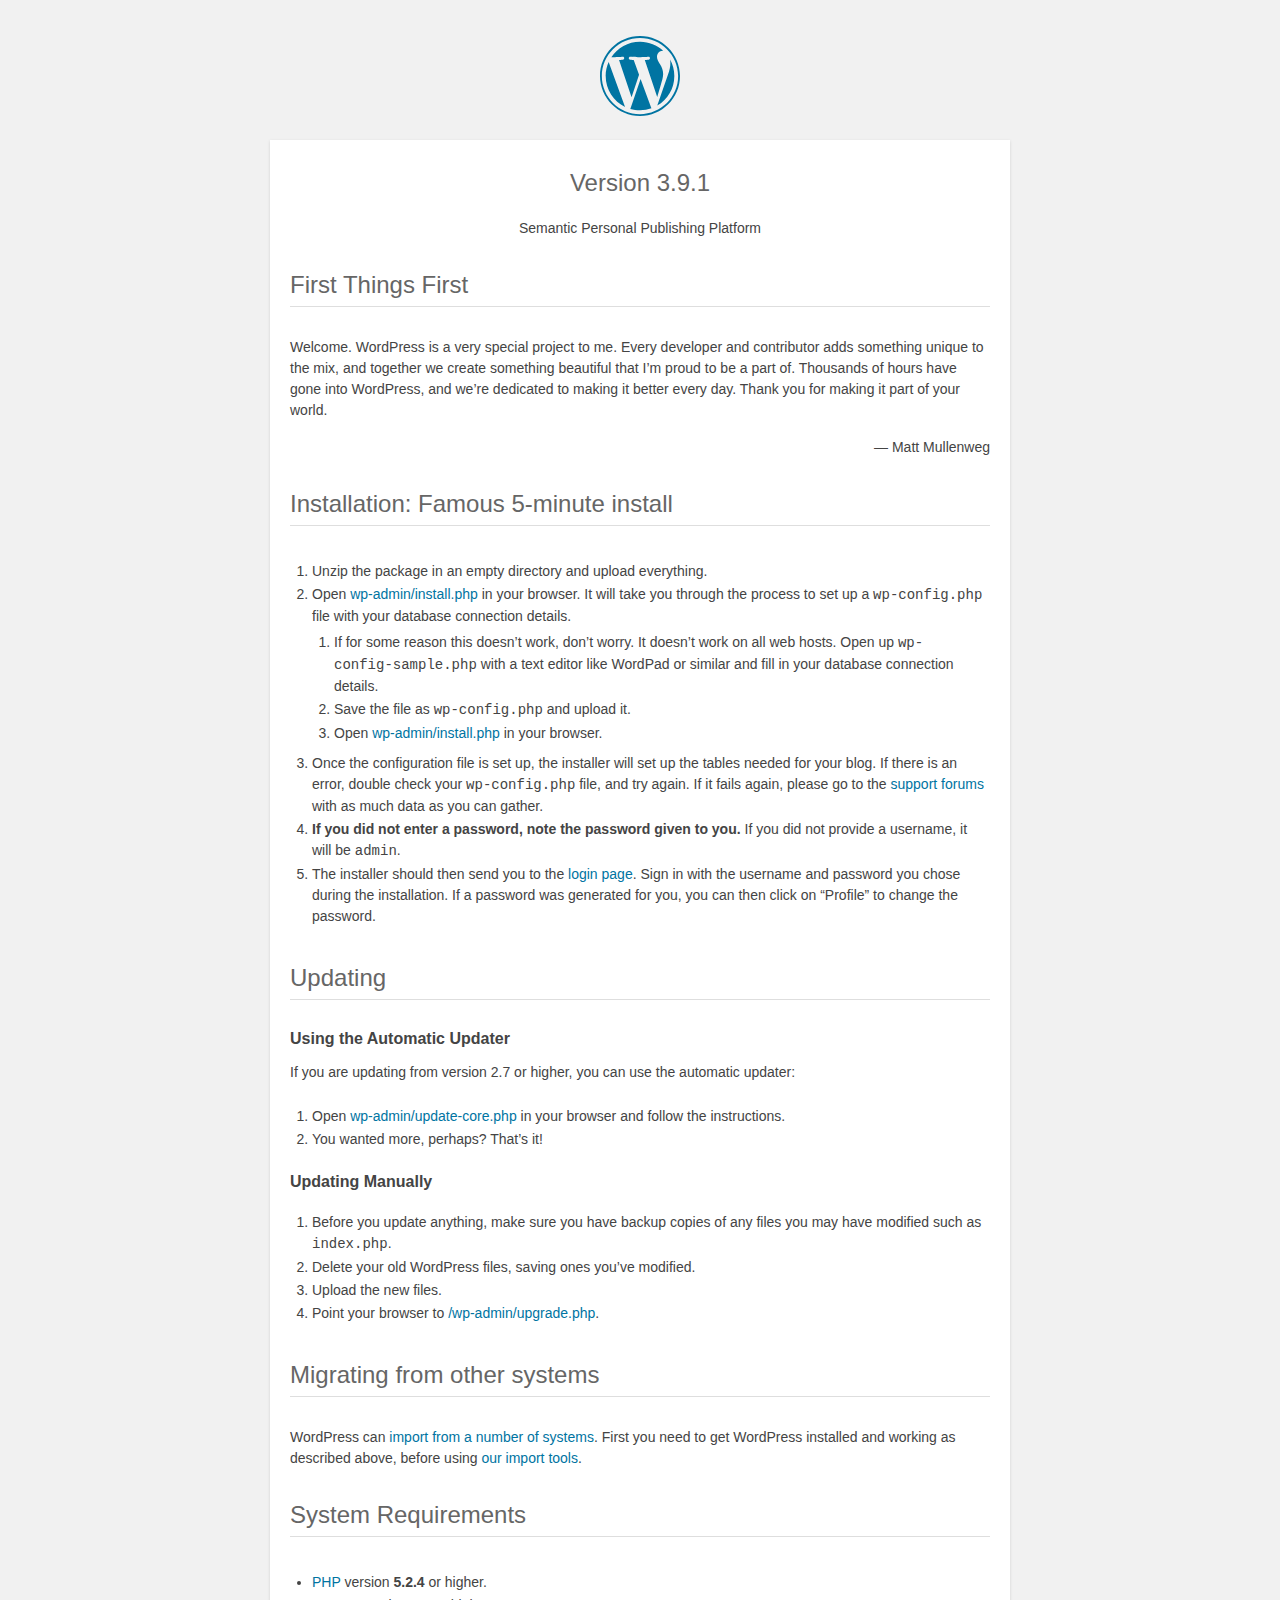
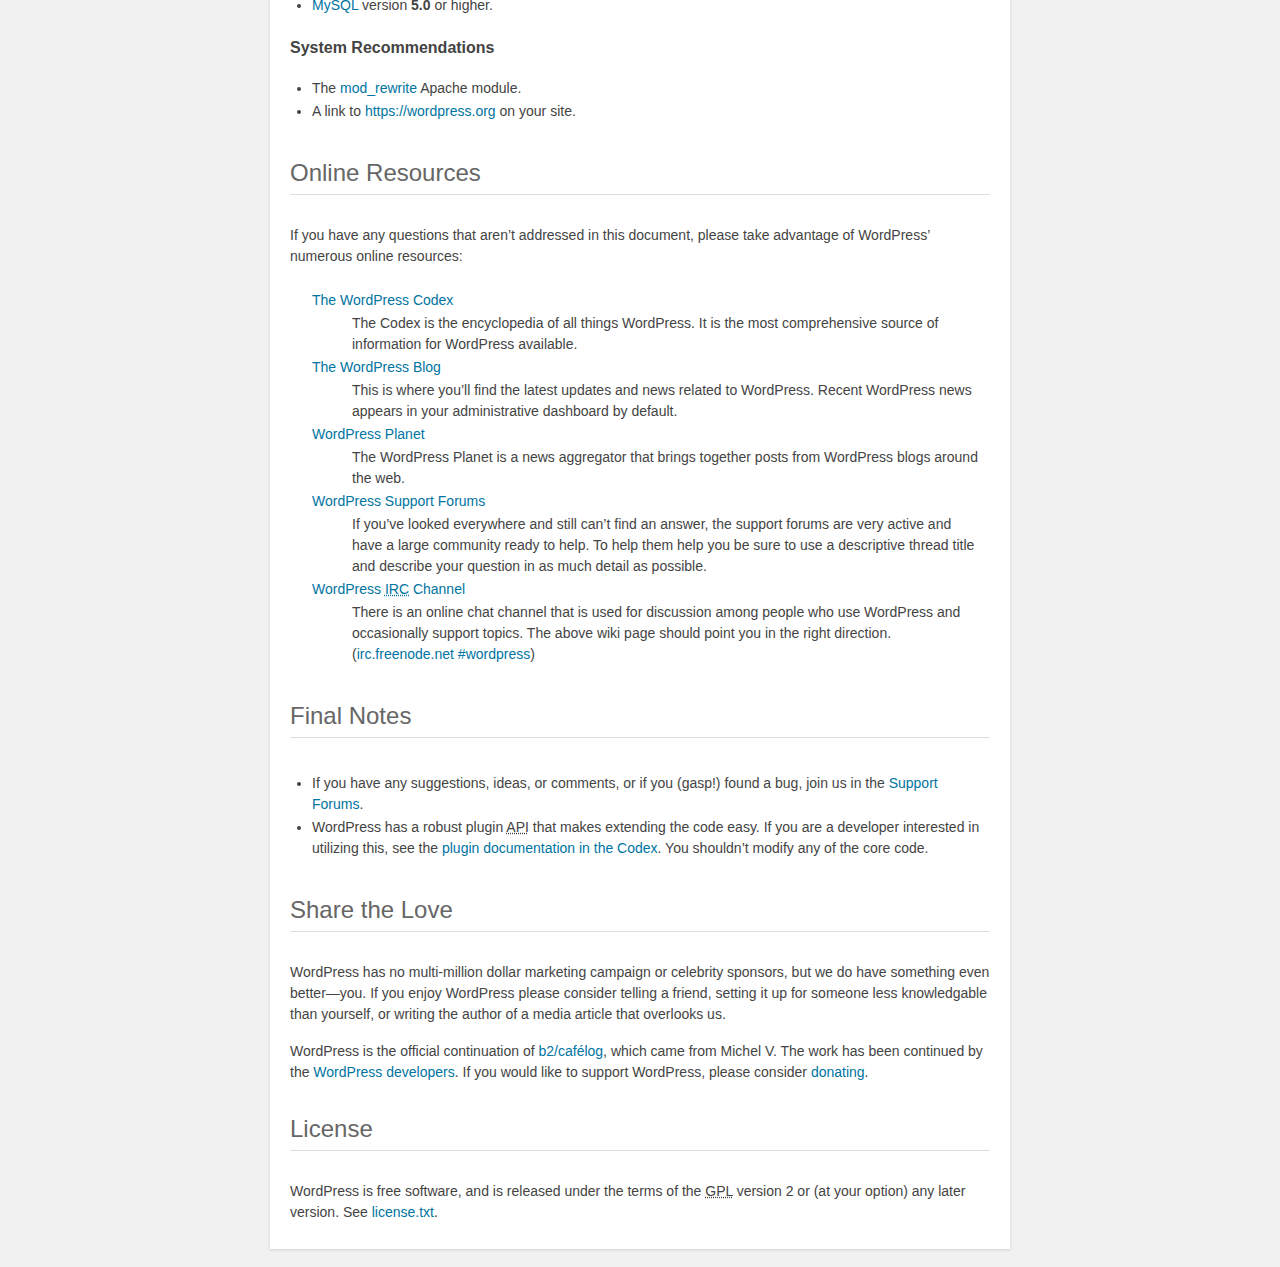
==== commit 951bcbc7: "Merge branch 'wordpress' of https://github.com/carl0s/rossorelativo into wordpress" ====
--- a/readme.html
+++ b/readme.html
@@ -1,92 +1,96 @@
-﻿<!DOCTYPE html PUBLIC "-//W3C//DTD XHTML 1.0 Strict//EN" "http://www.w3.org/TR/xhtml1/DTD/xhtml1-strict.dtd">
-<html xmlns="http://www.w3.org/1999/xhtml">
-<head>
-	<meta name="viewport" content="width=device-width" />
-	<title>WordPress &rsaquo; ReadMe</title>
-	<meta http-equiv="Content-Type" content="text/html; charset=utf-8" />
-	<link rel="stylesheet" href="wp-admin/css/install.css" type="text/css" />
-</head>
-<body>
-<h1 id="logo" style="text-align: center">
-	<img alt="WordPress" src="wp-admin/images/wordpress-logo.png" />
-	<br /> Versione 3.9.1
-</h1>
-<p style="text-align: center"> Piattaforma di Editoria Personale Semantica</p>
-
-<h1>Una Piccola Cosa Prima</h1>
-<p>Benvenuti. WordPress &egrave; un progetto molto speciale per me. Ciascun sviluppatore, e ciascuna persona che  contribuisce, aggiunge qualcosa di unico al &quot;mix&quot;, e insieme stiamo creando qualcosa di meraviglioso, di cui sono orgoglioso di far parte. Sono state spese migliaia di ore per il progetto WordPress e ogni giorno ci impegnamo per migliorarlo. Grazie di averlo accolto nel vostro mondo.</p>
-<p style="text-align: right;">&#8212; Matt Mullenweg </p>
-
-<h1>Installazione: La famosa installazione in 5 minuti</h1>
-<ol>
-	<li>Decomprimi in pacchetto in una directory vuota.</li>
-	<li>Apri il file <code>wp-config-sample.php</code> con un editor di testo come WordPad o simili e inserisci i parametri di connessione al database.</li>
-	<li>Salva il file con questo nome: <code>wp-config.php</code>. </li>
-	<li>Carica tutto sul server remoto.</li>
-	<li>Lancia dal browser la pagina <span class="file"><a href="wp-admin/install.php">/wp-admin/install.php</a></span>. Questa operazione dovrebbe installare le tabelle necessarie per il tuo blog. Se ci sono errori, controlla attentamente il file <span class="file">wp-config.php</span> e riprova. Se l'errore persiste, per favore consulta i <a href="http://www.wordpress-it.it/forum/">forum di supporto italiano</a> riportando il problema nella maniera pi&ugrave; dettagliata possibile. </li>
-	<li><strong>Segnati la  password che ti viene assegnata.</strong></li>
-	<li> Lo script di installazione dovrebbe ridirigerti alla <a href="wp-login.php">pagina di login</a>. Inserisci il nome utente<code> admin</code> e la password che &egrave; stata generata durante l'installazione. Potrai cambiarla in seguito, cliccando  su 'Profilo'.</li>
-</ol>
-
-<h1>Aggiornamento</h1>
-<p>Prima di aggiornare l'installazione, assicurati di aver fatto una copia di backup di tutti i file che hai modificato, come ad esempio il file <code>index.php</code>.</p>
-<h2>Aggiornamento di qualsiasi versione precedente alla versione 2.1 di WordPress:</h2>
-<ol>
-	<li>Cancella i vecchi file di WP, salvando quelli che hai modificato</li>
-	<li>Carica i nuovi file sul server</li>
-	<li>Dirigi il  browser alla pagina <span class="file"><a href="wp-admin/upgrade.php">/wp-admin/upgrade.php</a></span></li>
-	<li> Ecco fatto! Ti aspettavi altro, forse?</li>
-</ol>
-<h2>Modifica dei Template</h2>
-<p>Se hai modificato i template, probabilmente dovrai fare qualche ulteriore modifica. Se stai convertendo i tuoi template dalla versione 1.2 (o precedente), <a href="http://codex.wordpress.org/Upgrade_1.2_to_1.5">abbiamo creato per te una speciale guida</a>.</p>
-
-<h1>Risorse Online</h1>
-<p>Se hai delle domande alle quali questo documento non ha dato risposta, puoi approfittare delle numerose risorse online di WordPress:</p>
-<dl>
-	<dt><a href="http://codex.wordpress.org/">Il Progetto  WordPress Codex </a></dt>
-	<dd>Il &quot;Codex&quot; &egrave; l'enciclopedia di tutte quanto riguarda WordPress. &Egrave; la risorsa di informazioni pi&ugrave; completa su WordPress. </dd>
-	<dt><a href="http://wordpress.org/development/">Il Blog di Sviluppo</a></dt>
-	<dd>Qui puoi trovare gli ultimi aggiornamenti e le ultime notizie su WordPress. Aggiungi il sito ai Segnalibri e visitalo spesso. </dd>
-	<dt><a href="http://planet.wordpress.org/">WordPress Planet</a></dt>
-	<dd>WordPress Planet &egrave; un aggregatore di notizie che riporta gli articoli riguardanti i blog WordPress in Rete.</dd>
-	<dt><a href="http://wordpress.org/support/">I Forum di Supporto di WordPress</a></dt>
-	<dd>Se hai cercato in rete e non hai trovato risposta, i forum di supporto sono molto attivi e costituiscono una comunit&agrave; molto ampia di persone pronte ad aiutarti. Per fare in modo che possano aiutarti, assicurati di scrivere dei titoli molto descrittivi e riporta le tue domande nella maniera pi&ugrave; dettagliata possibile. </dd>
-	<dt><a href="http://codex.wordpress.org/IRC">Il Canale IRC di WordPress</a></dt>
-	<dd>Infine, c'&egrave; un canale chat dove le persone si incontrano per chiacchierare di WordPress e per occasionali richieste di aiuto. La pagina wiki sopracitata dovrebbe mostrarti la giusta direzione (irc.freenode.net #wordpress). </dd>
-</dl>
-
-<h1>Requisiti di Sistema</h1>
-<ul>
-	<li>PHP versione <strong>5.2.4</strong> o successiva</li>
-	<li>MySQL versione <strong>5.0</strong> o successiva</li>
-	<li>... e un  link a <a href="http://wordpress.org">http://wordpress.org</a> sul tuo sito.</li>
-</ul>
-<p>WordPress &egrave; il proseguimento ufficiale del progetto <a href="http://cafelog.com/">b2/caf&eacute;log</a>, inizialmente implementato da Michel V. Il lavoro &egrave; stato continuato dagli <a href="http://wordpress.org/about/">Sviluppatori di WordPress</a>. Se vuoi aiutare il progetto WordPress, per favore considera l'ipotesi di fare una <a href="http://wordpress.org/donate/">donazione</a>. </p>
-
-<h1>Aggiornamento da altre piattaforme</h1>
-<p>WordPress pu&ograve; <a href="http://codex.wordpress.org/Importing_from_other_blogging_software">importare contenuti da altre piattaforme blog</a>. &Egrave; necessario che abbia installato e configurato WordPress secondo le istruzioni.</p>
-
-<h1>L'interfaccia XML-RPC e Atom</h1>
-<p>Adesso &egrave; possibile pubblicare articoli sul tuo blog  WordPress servendoti di strumenti come <a href="http://ecto.kung-foo.tv/">Ecto</a>, <a href="http://blogbuddy.sourceforge.net">BlogBuddy</a>, <a href="http://bloggar.com/">Bloggar</a>, <a href="http://www.ubique.ch/wapblogger/">WapBlogger</a> (invia articoli dal tuo cellulare Wap!), <a href="http://radio.userland.com">Radio Userland</a> (questo significa che puoi usare la funzione  email-to-blog di  Radio), <a href="http://www.zempt.com/">Zempt</a>, <a href="http://www.newzcrawler.com/">NewzCrawler</a>, e altri strumenti che supportano le Blogging API! :) Per saperne di pi&ugrave; consulta il <a href="http://codex.wordpress.org/XML-RPC_Support">Supporto XML-RPC sul Codex</a>.</p>
-
-<h1>Inviare Articoli via Email</h1>
-<p>Puoi pubblicare articoli sul tuo blog inviandoli dal tuo programma di posta! Per sfruttare questa funzione, vai nelle opzioni di &quot;Scrittura&quot; e inserisci i parametri di connessione al tuo account POP3 segreto. Una volta fatto questo, dovrai fare in modo che il file <code>wp-mail.php</code> venga eseguito periodicamente, per controllare se la casella di posta contiene nuovi articoli. Puoi fare questo tramite i &quot;Cron-jobs&quot;, oppure se questi non sono supportati dal tuo fornitore di hosting, puoi fare una ricerca di vari siti che offrono servizi di monitoraggio e fare in modo che controllino periodicamente il tuo URL <code>wp-mail.php</code>.</p>
-<p> La pubblicazione &egrave; facile: Ogni email inviata all'indirizzo da te specificato, verr&agrave; pubblicata, con l'oggetto come titolo. &Egrave; meglio tenere segreto l'indirizzo email. Lo script inoltre, <i>canceller&agrave;</i> le email pubblicate con successo.</p>
-
-<h1>Livelli Utente</h1>
-<p>Sono stati eliminati i livelli utente per far spazio ad un sistema di ruoli pi&ugrave; flessibile a partire dalla versione 2.0. Potete <a href="http://codex.wordpress.org/Roles_and_Capabilities">saperne di pi&ugrave; su Ruoli e Capacit�ul Codex</a>.</p>
-
-<h1> Note Finali</h1>
-<ul>
-	<li>Se hai suggerimenti, idee, commenti o se (gasp!) scopri un bug, vieni a trovarci nei <a href="http://wordpress.org/support/">Forum di Supporto</a></li>
-	<li>WordPress ora dispone di un robusto  plugin API che semplifica l'estensione del codice. Se sei uno sviluppatore e sei interessato ad utilizzare questo plugin, consulta la <a href="http://codex.wordpress.org/Plugin_API">documentazione del plugin sul Codex</a>. Nella maggior parte dei casi, non dovrai modificare niente del codice principale.</li>
-</ul>
-
-<h1>Condividi la Passione</h1>
-<p>WordPress non dispone di campagne di marketing milionarie o di testimonial celebri, ma abbiamo di sicuro qualcosa di meglio - te. Se ti piace WordPress, per favore segnalalo ad un amico, aiutando nell'installazione chi ne sa meno di te, o consigliandolo ai media come argomento da trattare.</p>
-
-<h1>Copyright</h1>
-<p>WordPress &egrave; rilasciato sotto licenza <abbr title="GNU Public License">GPL</abbr> (leggi il documento <a href="licenza.html">licenza.html</a>).</p>
-
-</body>
-</html>+<!DOCTYPE html>
+<html>
+<head>
+	<meta name="viewport" content="width=device-width" />
+	<meta http-equiv="Content-Type" content="text/html; charset=utf-8" />
+	<title>WordPress &#8250; ReadMe</title>
+	<link rel="stylesheet" href="wp-admin/css/install.css?ver=20100228" type="text/css" />
+</head>
+<body>
+<h1 id="logo">
+	<a href="https://wordpress.org/"><img alt="WordPress" src="wp-admin/images/wordpress-logo.png" /></a>
+	<br /> Version 3.9.1
+</h1>
+<p style="text-align: center">Semantic Personal Publishing Platform</p>
+
+<h1>First Things First</h1>
+<p>Welcome. WordPress is a very special project to me. Every developer and contributor adds something unique to the mix, and together we create something beautiful that I&#8217;m proud to be a part of. Thousands of hours have gone into WordPress, and we&#8217;re dedicated to making it better every day. Thank you for making it part of your world.</p>
+<p style="text-align: right">&#8212; Matt Mullenweg</p>
+
+<h1>Installation: Famous 5-minute install</h1>
+<ol>
+	<li>Unzip the package in an empty directory and upload everything.</li>
+	<li>Open <span class="file"><a href="wp-admin/install.php">wp-admin/install.php</a></span> in your browser. It will take you through the process to set up a <code>wp-config.php</code> file with your database connection details.
+		<ol>
+			<li>If for some reason this doesn&#8217;t work, don&#8217;t worry. It doesn&#8217;t work on all web hosts. Open up <code>wp-config-sample.php</code> with a text editor like WordPad or similar and fill in your database connection details.</li>
+			<li>Save the file as <code>wp-config.php</code> and upload it.</li>
+			<li>Open <span class="file"><a href="wp-admin/install.php">wp-admin/install.php</a></span> in your browser.</li>
+		</ol>
+	</li>
+	<li>Once the configuration file is set up, the installer will set up the tables needed for your blog. If there is an error, double check your <code>wp-config.php</code> file, and try again. If it fails again, please go to the <a href="https://wordpress.org/support/" title="WordPress support">support forums</a> with as much data as you can gather.</li>
+	<li><strong>If you did not enter a password, note the password given to you.</strong> If you did not provide a username, it will be <code>admin</code>.</li>
+	<li>The installer should then send you to the <a href="wp-login.php">login page</a>. Sign in with the username and password you chose during the installation. If a password was generated for you, you can then click on &#8220;Profile&#8221; to change the password.</li>
+</ol>
+
+<h1>Updating</h1>
+<h2>Using the Automatic Updater</h2>
+<p>If you are updating from version 2.7 or higher, you can use the automatic updater:</p>
+<ol>
+	<li>Open <span class="file"><a href="wp-admin/update-core.php">wp-admin/update-core.php</a></span> in your browser and follow the instructions.</li>
+	<li>You wanted more, perhaps? That&#8217;s it!</li>
+</ol>
+
+<h2>Updating Manually</h2>
+<ol>
+	<li>Before you update anything, make sure you have backup copies of any files you may have modified such as <code>index.php</code>.</li>
+	<li>Delete your old WordPress files, saving ones you&#8217;ve modified.</li>
+	<li>Upload the new files.</li>
+	<li>Point your browser to <span class="file"><a href="wp-admin/upgrade.php">/wp-admin/upgrade.php</a>.</span></li>
+</ol>
+
+<h1>Migrating from other systems</h1>
+<p>WordPress can <a href="http://codex.wordpress.org/Importing_Content">import from a number of systems</a>. First you need to get WordPress installed and working as described above, before using <a href="wp-admin/import.php" title="Import to WordPress">our import tools</a>.</p>
+
+<h1>System Requirements</h1>
+<ul>
+	<li><a href="http://php.net/">PHP</a> version <strong>5.2.4</strong> or higher.</li>
+	<li><a href="http://www.mysql.com/">MySQL</a> version <strong>5.0</strong> or higher.</li>
+</ul>
+
+<h2>System Recommendations</h2>
+<ul>
+	<li>The <a href="http://httpd.apache.org/docs/2.2/mod/mod_rewrite.html">mod_rewrite</a> Apache module.</li>
+	<li>A link to <a href="https://wordpress.org/">https://wordpress.org</a> on your site.</li>
+</ul>
+
+<h1>Online Resources</h1>
+<p>If you have any questions that aren&#8217;t addressed in this document, please take advantage of WordPress&#8217; numerous online resources:</p>
+<dl>
+	<dt><a href="http://codex.wordpress.org/">The WordPress Codex</a></dt>
+		<dd>The Codex is the encyclopedia of all things WordPress. It is the most comprehensive source of information for WordPress available.</dd>
+	<dt><a href="https://wordpress.org/news/">The WordPress Blog</a></dt>
+		<dd>This is where you&#8217;ll find the latest updates and news related to WordPress. Recent WordPress news appears in your administrative dashboard by default.</dd>
+	<dt><a href="http://planet.wordpress.org/">WordPress Planet</a></dt>
+		<dd>The WordPress Planet is a news aggregator that brings together posts from WordPress blogs around the web.</dd>
+	<dt><a href="https://wordpress.org/support/">WordPress Support Forums</a></dt>
+		<dd>If you&#8217;ve looked everywhere and still can&#8217;t find an answer, the support forums are very active and have a large community ready to help. To help them help you be sure to use a descriptive thread title and describe your question in as much detail as possible.</dd>
+	<dt><a href="http://codex.wordpress.org/IRC">WordPress <abbr title="Internet Relay Chat">IRC</abbr> Channel</a></dt>
+		<dd>There is an online chat channel that is used for discussion among people who use WordPress and occasionally support topics. The above wiki page should point you in the right direction. (<a href="irc://irc.freenode.net/wordpress">irc.freenode.net #wordpress</a>)</dd>
+</dl>
+
+<h1>Final Notes</h1>
+<ul>
+	<li>If you have any suggestions, ideas, or comments, or if you (gasp!) found a bug, join us in the <a href="https://wordpress.org/support/">Support Forums</a>.</li>
+	<li>WordPress has a robust plugin <abbr title="application programming interface">API</abbr> that makes extending the code easy. If you are a developer interested in utilizing this, see the <a href="http://codex.wordpress.org/Plugin_API" title="WordPress plugin API">plugin documentation in the Codex</a>. You shouldn&#8217;t modify any of the core code.</li>
+</ul>
+
+<h1>Share the Love</h1>
+<p>WordPress has no multi-million dollar marketing campaign or celebrity sponsors, but we do have something even better&#8212;you. If you enjoy WordPress please consider telling a friend, setting it up for someone less knowledgable than yourself, or writing the author of a media article that overlooks us.</p>
+
+<p>WordPress is the official continuation of <a href="http://cafelog.com/">b2/caf&#233;log</a>, which came from Michel V. The work has been continued by the <a href="https://wordpress.org/about/">WordPress developers</a>. If you would like to support WordPress, please consider <a href="https://wordpress.org/donate/" title="Donate to WordPress">donating</a>.</p>
+
+<h1>License</h1>
+<p>WordPress is free software, and is released under the terms of the <abbr title="GNU General Public License">GPL</abbr> version 2 or (at your option) any later version. See <a href="license.txt">license.txt</a>.</p>
+
+</body>
+</html>
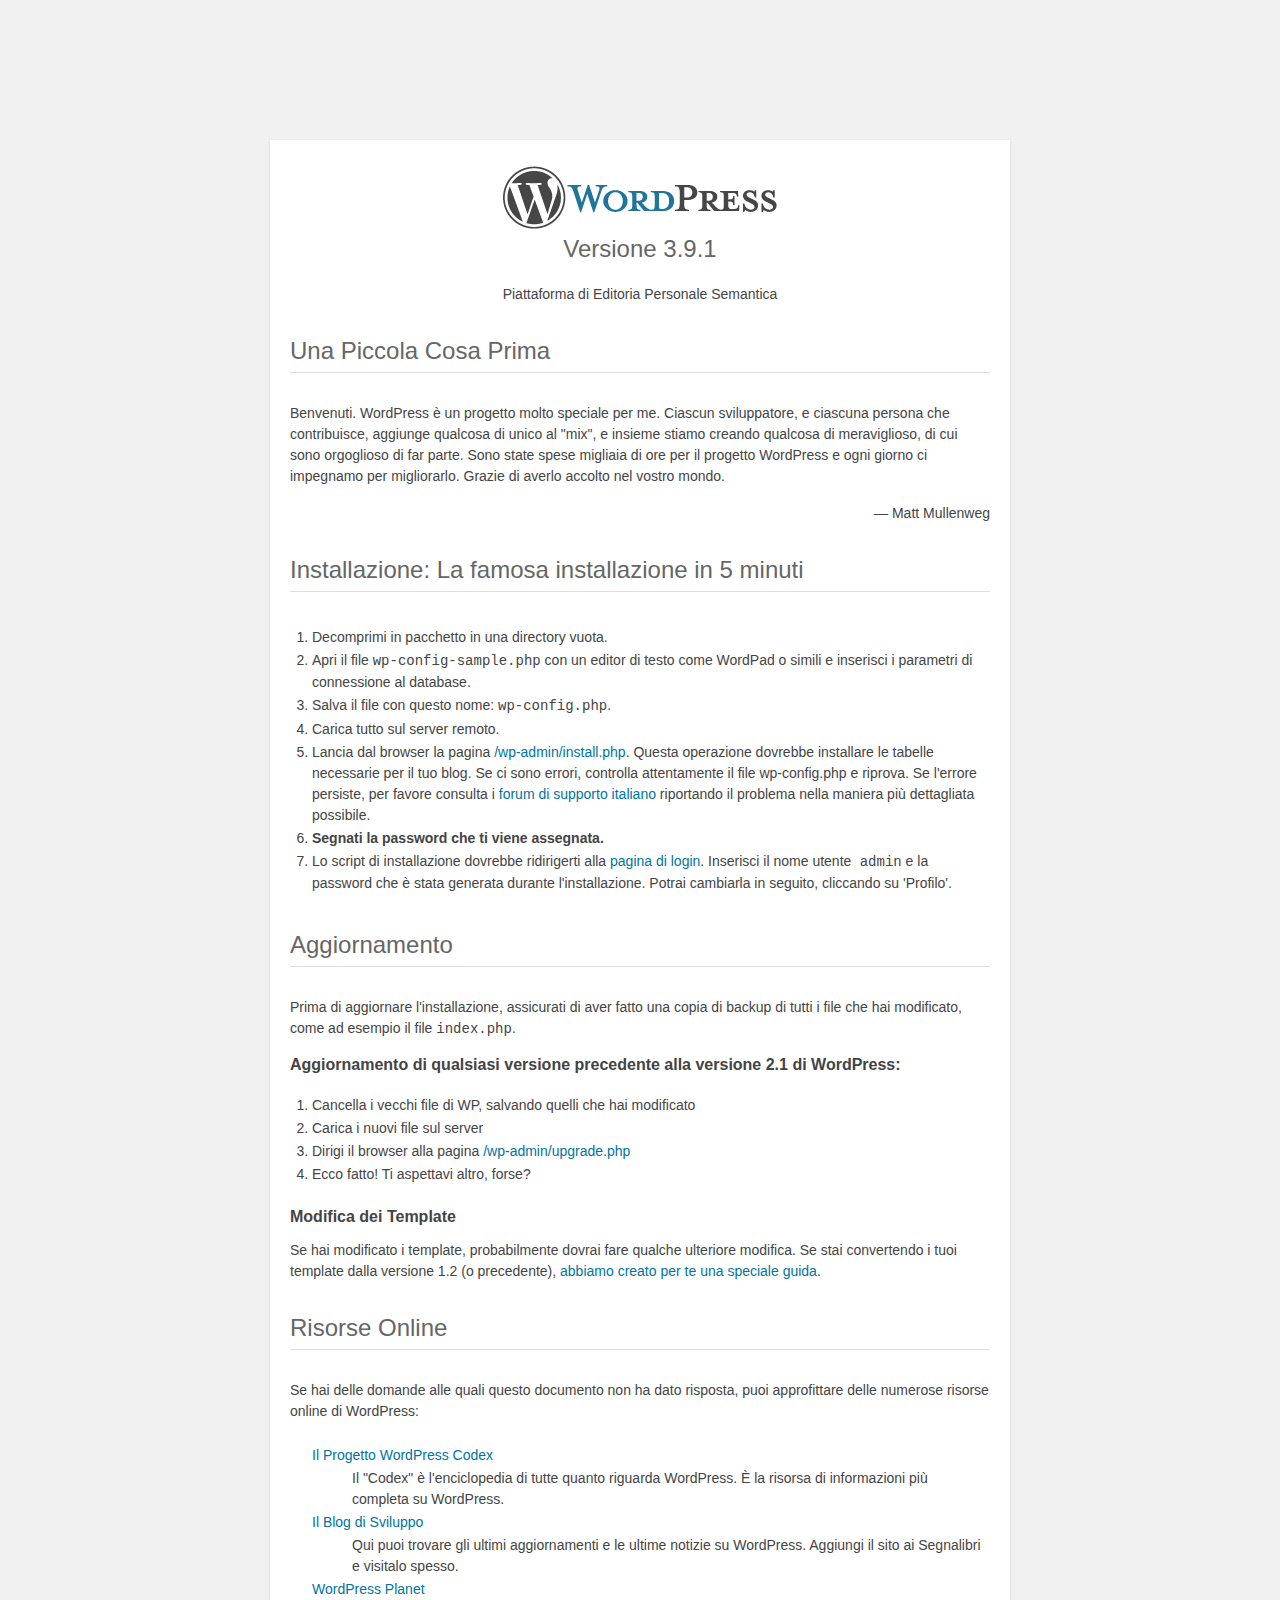
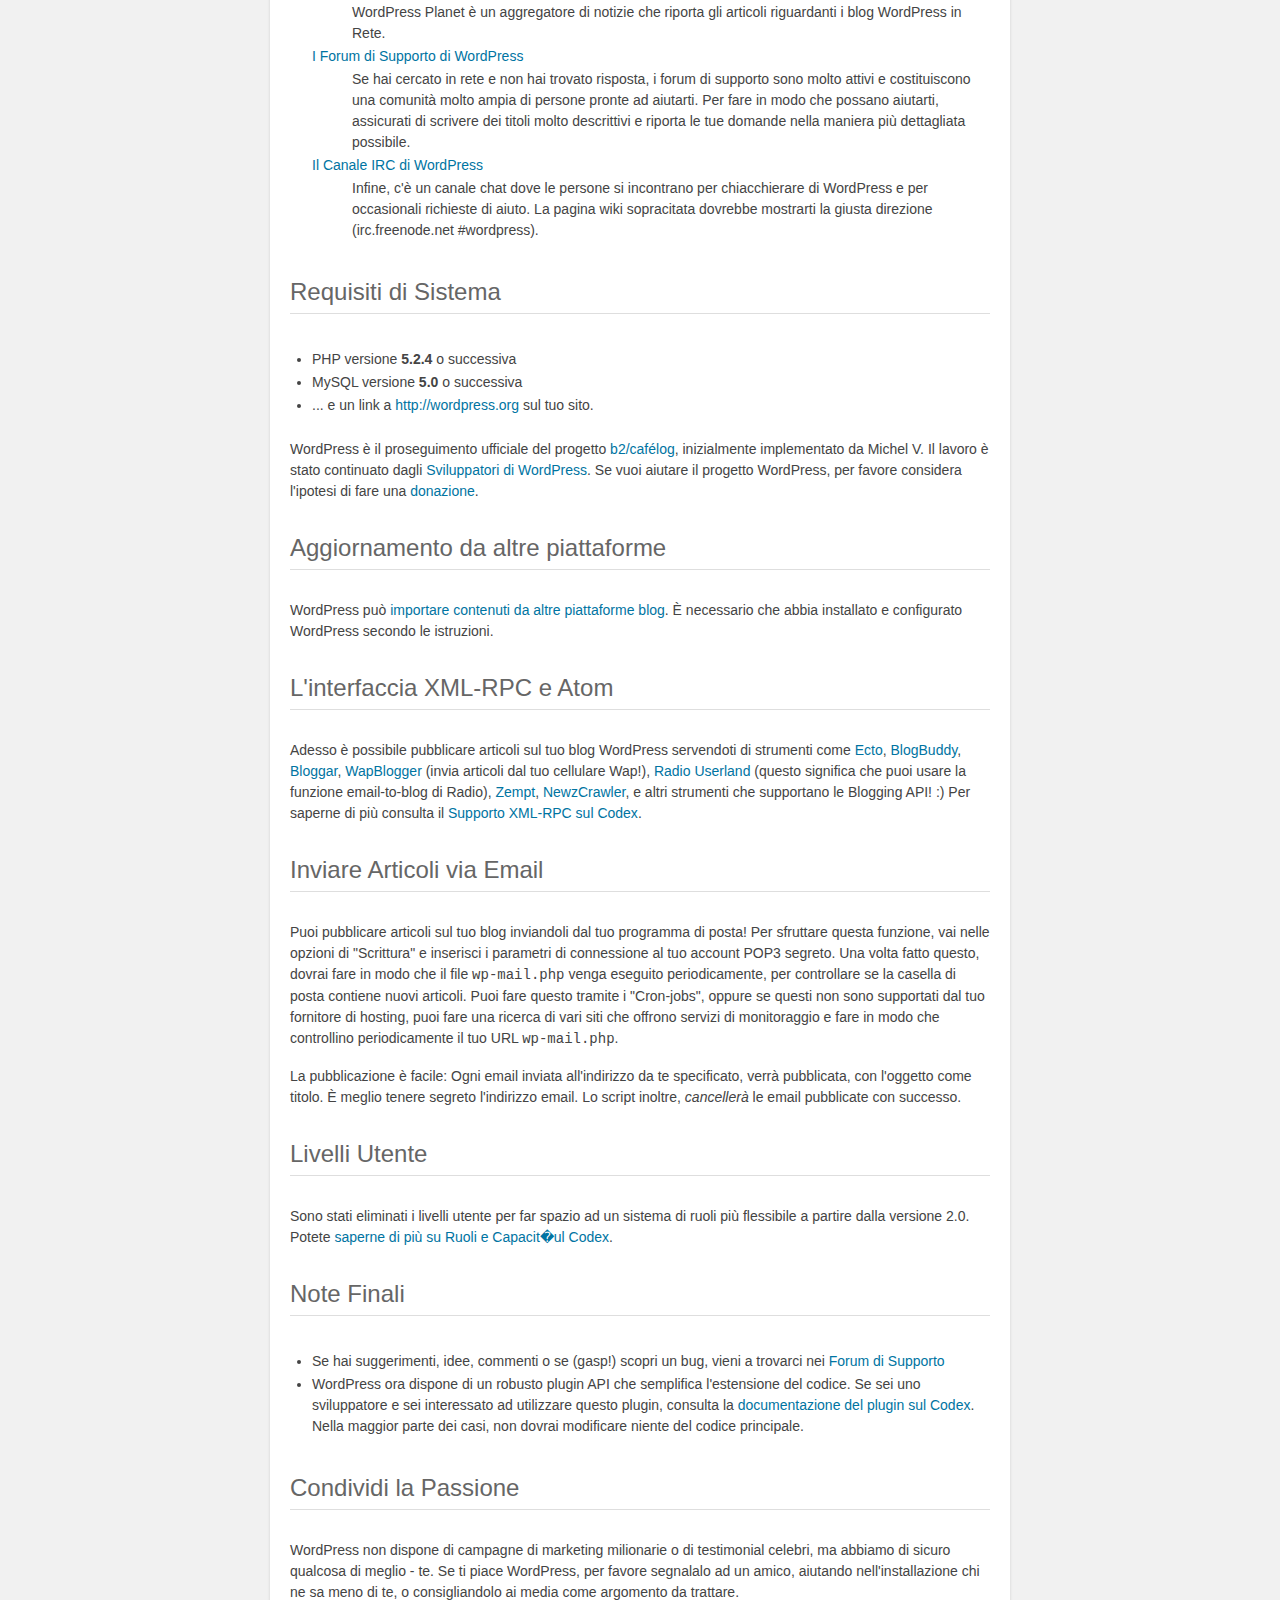
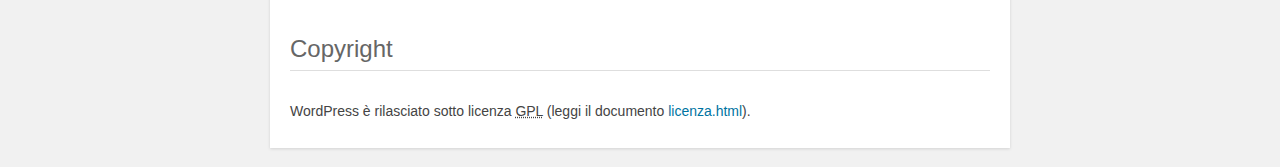
==== commit e48e20d3: "update" ====
--- a/readme.html
+++ b/readme.html
@@ -1,96 +1,92 @@
-<!DOCTYPE html>
-<html>
-<head>
-	<meta name="viewport" content="width=device-width" />
-	<meta http-equiv="Content-Type" content="text/html; charset=utf-8" />
-	<title>WordPress &#8250; ReadMe</title>
-	<link rel="stylesheet" href="wp-admin/css/install.css?ver=20100228" type="text/css" />
-</head>
-<body>
-<h1 id="logo">
-	<a href="https://wordpress.org/"><img alt="WordPress" src="wp-admin/images/wordpress-logo.png" /></a>
-	<br /> Version 3.9.1
-</h1>
-<p style="text-align: center">Semantic Personal Publishing Platform</p>
-
-<h1>First Things First</h1>
-<p>Welcome. WordPress is a very special project to me. Every developer and contributor adds something unique to the mix, and together we create something beautiful that I&#8217;m proud to be a part of. Thousands of hours have gone into WordPress, and we&#8217;re dedicated to making it better every day. Thank you for making it part of your world.</p>
-<p style="text-align: right">&#8212; Matt Mullenweg</p>
-
-<h1>Installation: Famous 5-minute install</h1>
-<ol>
-	<li>Unzip the package in an empty directory and upload everything.</li>
-	<li>Open <span class="file"><a href="wp-admin/install.php">wp-admin/install.php</a></span> in your browser. It will take you through the process to set up a <code>wp-config.php</code> file with your database connection details.
-		<ol>
-			<li>If for some reason this doesn&#8217;t work, don&#8217;t worry. It doesn&#8217;t work on all web hosts. Open up <code>wp-config-sample.php</code> with a text editor like WordPad or similar and fill in your database connection details.</li>
-			<li>Save the file as <code>wp-config.php</code> and upload it.</li>
-			<li>Open <span class="file"><a href="wp-admin/install.php">wp-admin/install.php</a></span> in your browser.</li>
-		</ol>
-	</li>
-	<li>Once the configuration file is set up, the installer will set up the tables needed for your blog. If there is an error, double check your <code>wp-config.php</code> file, and try again. If it fails again, please go to the <a href="https://wordpress.org/support/" title="WordPress support">support forums</a> with as much data as you can gather.</li>
-	<li><strong>If you did not enter a password, note the password given to you.</strong> If you did not provide a username, it will be <code>admin</code>.</li>
-	<li>The installer should then send you to the <a href="wp-login.php">login page</a>. Sign in with the username and password you chose during the installation. If a password was generated for you, you can then click on &#8220;Profile&#8221; to change the password.</li>
-</ol>
-
-<h1>Updating</h1>
-<h2>Using the Automatic Updater</h2>
-<p>If you are updating from version 2.7 or higher, you can use the automatic updater:</p>
-<ol>
-	<li>Open <span class="file"><a href="wp-admin/update-core.php">wp-admin/update-core.php</a></span> in your browser and follow the instructions.</li>
-	<li>You wanted more, perhaps? That&#8217;s it!</li>
-</ol>
-
-<h2>Updating Manually</h2>
-<ol>
-	<li>Before you update anything, make sure you have backup copies of any files you may have modified such as <code>index.php</code>.</li>
-	<li>Delete your old WordPress files, saving ones you&#8217;ve modified.</li>
-	<li>Upload the new files.</li>
-	<li>Point your browser to <span class="file"><a href="wp-admin/upgrade.php">/wp-admin/upgrade.php</a>.</span></li>
-</ol>
-
-<h1>Migrating from other systems</h1>
-<p>WordPress can <a href="http://codex.wordpress.org/Importing_Content">import from a number of systems</a>. First you need to get WordPress installed and working as described above, before using <a href="wp-admin/import.php" title="Import to WordPress">our import tools</a>.</p>
-
-<h1>System Requirements</h1>
-<ul>
-	<li><a href="http://php.net/">PHP</a> version <strong>5.2.4</strong> or higher.</li>
-	<li><a href="http://www.mysql.com/">MySQL</a> version <strong>5.0</strong> or higher.</li>
-</ul>
-
-<h2>System Recommendations</h2>
-<ul>
-	<li>The <a href="http://httpd.apache.org/docs/2.2/mod/mod_rewrite.html">mod_rewrite</a> Apache module.</li>
-	<li>A link to <a href="https://wordpress.org/">https://wordpress.org</a> on your site.</li>
-</ul>
-
-<h1>Online Resources</h1>
-<p>If you have any questions that aren&#8217;t addressed in this document, please take advantage of WordPress&#8217; numerous online resources:</p>
-<dl>
-	<dt><a href="http://codex.wordpress.org/">The WordPress Codex</a></dt>
-		<dd>The Codex is the encyclopedia of all things WordPress. It is the most comprehensive source of information for WordPress available.</dd>
-	<dt><a href="https://wordpress.org/news/">The WordPress Blog</a></dt>
-		<dd>This is where you&#8217;ll find the latest updates and news related to WordPress. Recent WordPress news appears in your administrative dashboard by default.</dd>
-	<dt><a href="http://planet.wordpress.org/">WordPress Planet</a></dt>
-		<dd>The WordPress Planet is a news aggregator that brings together posts from WordPress blogs around the web.</dd>
-	<dt><a href="https://wordpress.org/support/">WordPress Support Forums</a></dt>
-		<dd>If you&#8217;ve looked everywhere and still can&#8217;t find an answer, the support forums are very active and have a large community ready to help. To help them help you be sure to use a descriptive thread title and describe your question in as much detail as possible.</dd>
-	<dt><a href="http://codex.wordpress.org/IRC">WordPress <abbr title="Internet Relay Chat">IRC</abbr> Channel</a></dt>
-		<dd>There is an online chat channel that is used for discussion among people who use WordPress and occasionally support topics. The above wiki page should point you in the right direction. (<a href="irc://irc.freenode.net/wordpress">irc.freenode.net #wordpress</a>)</dd>
-</dl>
-
-<h1>Final Notes</h1>
-<ul>
-	<li>If you have any suggestions, ideas, or comments, or if you (gasp!) found a bug, join us in the <a href="https://wordpress.org/support/">Support Forums</a>.</li>
-	<li>WordPress has a robust plugin <abbr title="application programming interface">API</abbr> that makes extending the code easy. If you are a developer interested in utilizing this, see the <a href="http://codex.wordpress.org/Plugin_API" title="WordPress plugin API">plugin documentation in the Codex</a>. You shouldn&#8217;t modify any of the core code.</li>
-</ul>
-
-<h1>Share the Love</h1>
-<p>WordPress has no multi-million dollar marketing campaign or celebrity sponsors, but we do have something even better&#8212;you. If you enjoy WordPress please consider telling a friend, setting it up for someone less knowledgable than yourself, or writing the author of a media article that overlooks us.</p>
-
-<p>WordPress is the official continuation of <a href="http://cafelog.com/">b2/caf&#233;log</a>, which came from Michel V. The work has been continued by the <a href="https://wordpress.org/about/">WordPress developers</a>. If you would like to support WordPress, please consider <a href="https://wordpress.org/donate/" title="Donate to WordPress">donating</a>.</p>
-
-<h1>License</h1>
-<p>WordPress is free software, and is released under the terms of the <abbr title="GNU General Public License">GPL</abbr> version 2 or (at your option) any later version. See <a href="license.txt">license.txt</a>.</p>
-
-</body>
-</html>
+﻿<!DOCTYPE html PUBLIC "-//W3C//DTD XHTML 1.0 Strict//EN" "http://www.w3.org/TR/xhtml1/DTD/xhtml1-strict.dtd">
+<html xmlns="http://www.w3.org/1999/xhtml">
+<head>
+	<meta name="viewport" content="width=device-width" />
+	<title>WordPress &rsaquo; ReadMe</title>
+	<meta http-equiv="Content-Type" content="text/html; charset=utf-8" />
+	<link rel="stylesheet" href="wp-admin/css/install.css" type="text/css" />
+</head>
+<body>
+<h1 id="logo" style="text-align: center">
+	<img alt="WordPress" src="wp-admin/images/wordpress-logo.png" />
+	<br /> Versione 3.9.1
+</h1>
+<p style="text-align: center"> Piattaforma di Editoria Personale Semantica</p>
+
+<h1>Una Piccola Cosa Prima</h1>
+<p>Benvenuti. WordPress &egrave; un progetto molto speciale per me. Ciascun sviluppatore, e ciascuna persona che  contribuisce, aggiunge qualcosa di unico al &quot;mix&quot;, e insieme stiamo creando qualcosa di meraviglioso, di cui sono orgoglioso di far parte. Sono state spese migliaia di ore per il progetto WordPress e ogni giorno ci impegnamo per migliorarlo. Grazie di averlo accolto nel vostro mondo.</p>
+<p style="text-align: right;">&#8212; Matt Mullenweg </p>
+
+<h1>Installazione: La famosa installazione in 5 minuti</h1>
+<ol>
+	<li>Decomprimi in pacchetto in una directory vuota.</li>
+	<li>Apri il file <code>wp-config-sample.php</code> con un editor di testo come WordPad o simili e inserisci i parametri di connessione al database.</li>
+	<li>Salva il file con questo nome: <code>wp-config.php</code>. </li>
+	<li>Carica tutto sul server remoto.</li>
+	<li>Lancia dal browser la pagina <span class="file"><a href="wp-admin/install.php">/wp-admin/install.php</a></span>. Questa operazione dovrebbe installare le tabelle necessarie per il tuo blog. Se ci sono errori, controlla attentamente il file <span class="file">wp-config.php</span> e riprova. Se l'errore persiste, per favore consulta i <a href="http://www.wordpress-it.it/forum/">forum di supporto italiano</a> riportando il problema nella maniera pi&ugrave; dettagliata possibile. </li>
+	<li><strong>Segnati la  password che ti viene assegnata.</strong></li>
+	<li> Lo script di installazione dovrebbe ridirigerti alla <a href="wp-login.php">pagina di login</a>. Inserisci il nome utente<code> admin</code> e la password che &egrave; stata generata durante l'installazione. Potrai cambiarla in seguito, cliccando  su 'Profilo'.</li>
+</ol>
+
+<h1>Aggiornamento</h1>
+<p>Prima di aggiornare l'installazione, assicurati di aver fatto una copia di backup di tutti i file che hai modificato, come ad esempio il file <code>index.php</code>.</p>
+<h2>Aggiornamento di qualsiasi versione precedente alla versione 2.1 di WordPress:</h2>
+<ol>
+	<li>Cancella i vecchi file di WP, salvando quelli che hai modificato</li>
+	<li>Carica i nuovi file sul server</li>
+	<li>Dirigi il  browser alla pagina <span class="file"><a href="wp-admin/upgrade.php">/wp-admin/upgrade.php</a></span></li>
+	<li> Ecco fatto! Ti aspettavi altro, forse?</li>
+</ol>
+<h2>Modifica dei Template</h2>
+<p>Se hai modificato i template, probabilmente dovrai fare qualche ulteriore modifica. Se stai convertendo i tuoi template dalla versione 1.2 (o precedente), <a href="http://codex.wordpress.org/Upgrade_1.2_to_1.5">abbiamo creato per te una speciale guida</a>.</p>
+
+<h1>Risorse Online</h1>
+<p>Se hai delle domande alle quali questo documento non ha dato risposta, puoi approfittare delle numerose risorse online di WordPress:</p>
+<dl>
+	<dt><a href="http://codex.wordpress.org/">Il Progetto  WordPress Codex </a></dt>
+	<dd>Il &quot;Codex&quot; &egrave; l'enciclopedia di tutte quanto riguarda WordPress. &Egrave; la risorsa di informazioni pi&ugrave; completa su WordPress. </dd>
+	<dt><a href="http://wordpress.org/development/">Il Blog di Sviluppo</a></dt>
+	<dd>Qui puoi trovare gli ultimi aggiornamenti e le ultime notizie su WordPress. Aggiungi il sito ai Segnalibri e visitalo spesso. </dd>
+	<dt><a href="http://planet.wordpress.org/">WordPress Planet</a></dt>
+	<dd>WordPress Planet &egrave; un aggregatore di notizie che riporta gli articoli riguardanti i blog WordPress in Rete.</dd>
+	<dt><a href="http://wordpress.org/support/">I Forum di Supporto di WordPress</a></dt>
+	<dd>Se hai cercato in rete e non hai trovato risposta, i forum di supporto sono molto attivi e costituiscono una comunit&agrave; molto ampia di persone pronte ad aiutarti. Per fare in modo che possano aiutarti, assicurati di scrivere dei titoli molto descrittivi e riporta le tue domande nella maniera pi&ugrave; dettagliata possibile. </dd>
+	<dt><a href="http://codex.wordpress.org/IRC">Il Canale IRC di WordPress</a></dt>
+	<dd>Infine, c'&egrave; un canale chat dove le persone si incontrano per chiacchierare di WordPress e per occasionali richieste di aiuto. La pagina wiki sopracitata dovrebbe mostrarti la giusta direzione (irc.freenode.net #wordpress). </dd>
+</dl>
+
+<h1>Requisiti di Sistema</h1>
+<ul>
+	<li>PHP versione <strong>5.2.4</strong> o successiva</li>
+	<li>MySQL versione <strong>5.0</strong> o successiva</li>
+	<li>... e un  link a <a href="http://wordpress.org">http://wordpress.org</a> sul tuo sito.</li>
+</ul>
+<p>WordPress &egrave; il proseguimento ufficiale del progetto <a href="http://cafelog.com/">b2/caf&eacute;log</a>, inizialmente implementato da Michel V. Il lavoro &egrave; stato continuato dagli <a href="http://wordpress.org/about/">Sviluppatori di WordPress</a>. Se vuoi aiutare il progetto WordPress, per favore considera l'ipotesi di fare una <a href="http://wordpress.org/donate/">donazione</a>. </p>
+
+<h1>Aggiornamento da altre piattaforme</h1>
+<p>WordPress pu&ograve; <a href="http://codex.wordpress.org/Importing_from_other_blogging_software">importare contenuti da altre piattaforme blog</a>. &Egrave; necessario che abbia installato e configurato WordPress secondo le istruzioni.</p>
+
+<h1>L'interfaccia XML-RPC e Atom</h1>
+<p>Adesso &egrave; possibile pubblicare articoli sul tuo blog  WordPress servendoti di strumenti come <a href="http://ecto.kung-foo.tv/">Ecto</a>, <a href="http://blogbuddy.sourceforge.net">BlogBuddy</a>, <a href="http://bloggar.com/">Bloggar</a>, <a href="http://www.ubique.ch/wapblogger/">WapBlogger</a> (invia articoli dal tuo cellulare Wap!), <a href="http://radio.userland.com">Radio Userland</a> (questo significa che puoi usare la funzione  email-to-blog di  Radio), <a href="http://www.zempt.com/">Zempt</a>, <a href="http://www.newzcrawler.com/">NewzCrawler</a>, e altri strumenti che supportano le Blogging API! :) Per saperne di pi&ugrave; consulta il <a href="http://codex.wordpress.org/XML-RPC_Support">Supporto XML-RPC sul Codex</a>.</p>
+
+<h1>Inviare Articoli via Email</h1>
+<p>Puoi pubblicare articoli sul tuo blog inviandoli dal tuo programma di posta! Per sfruttare questa funzione, vai nelle opzioni di &quot;Scrittura&quot; e inserisci i parametri di connessione al tuo account POP3 segreto. Una volta fatto questo, dovrai fare in modo che il file <code>wp-mail.php</code> venga eseguito periodicamente, per controllare se la casella di posta contiene nuovi articoli. Puoi fare questo tramite i &quot;Cron-jobs&quot;, oppure se questi non sono supportati dal tuo fornitore di hosting, puoi fare una ricerca di vari siti che offrono servizi di monitoraggio e fare in modo che controllino periodicamente il tuo URL <code>wp-mail.php</code>.</p>
+<p> La pubblicazione &egrave; facile: Ogni email inviata all'indirizzo da te specificato, verr&agrave; pubblicata, con l'oggetto come titolo. &Egrave; meglio tenere segreto l'indirizzo email. Lo script inoltre, <i>canceller&agrave;</i> le email pubblicate con successo.</p>
+
+<h1>Livelli Utente</h1>
+<p>Sono stati eliminati i livelli utente per far spazio ad un sistema di ruoli pi&ugrave; flessibile a partire dalla versione 2.0. Potete <a href="http://codex.wordpress.org/Roles_and_Capabilities">saperne di pi&ugrave; su Ruoli e Capacit�ul Codex</a>.</p>
+
+<h1> Note Finali</h1>
+<ul>
+	<li>Se hai suggerimenti, idee, commenti o se (gasp!) scopri un bug, vieni a trovarci nei <a href="http://wordpress.org/support/">Forum di Supporto</a></li>
+	<li>WordPress ora dispone di un robusto  plugin API che semplifica l'estensione del codice. Se sei uno sviluppatore e sei interessato ad utilizzare questo plugin, consulta la <a href="http://codex.wordpress.org/Plugin_API">documentazione del plugin sul Codex</a>. Nella maggior parte dei casi, non dovrai modificare niente del codice principale.</li>
+</ul>
+
+<h1>Condividi la Passione</h1>
+<p>WordPress non dispone di campagne di marketing milionarie o di testimonial celebri, ma abbiamo di sicuro qualcosa di meglio - te. Se ti piace WordPress, per favore segnalalo ad un amico, aiutando nell'installazione chi ne sa meno di te, o consigliandolo ai media come argomento da trattare.</p>
+
+<h1>Copyright</h1>
+<p>WordPress &egrave; rilasciato sotto licenza <abbr title="GNU Public License">GPL</abbr> (leggi il documento <a href="licenza.html">licenza.html</a>).</p>
+
+</body>
+</html>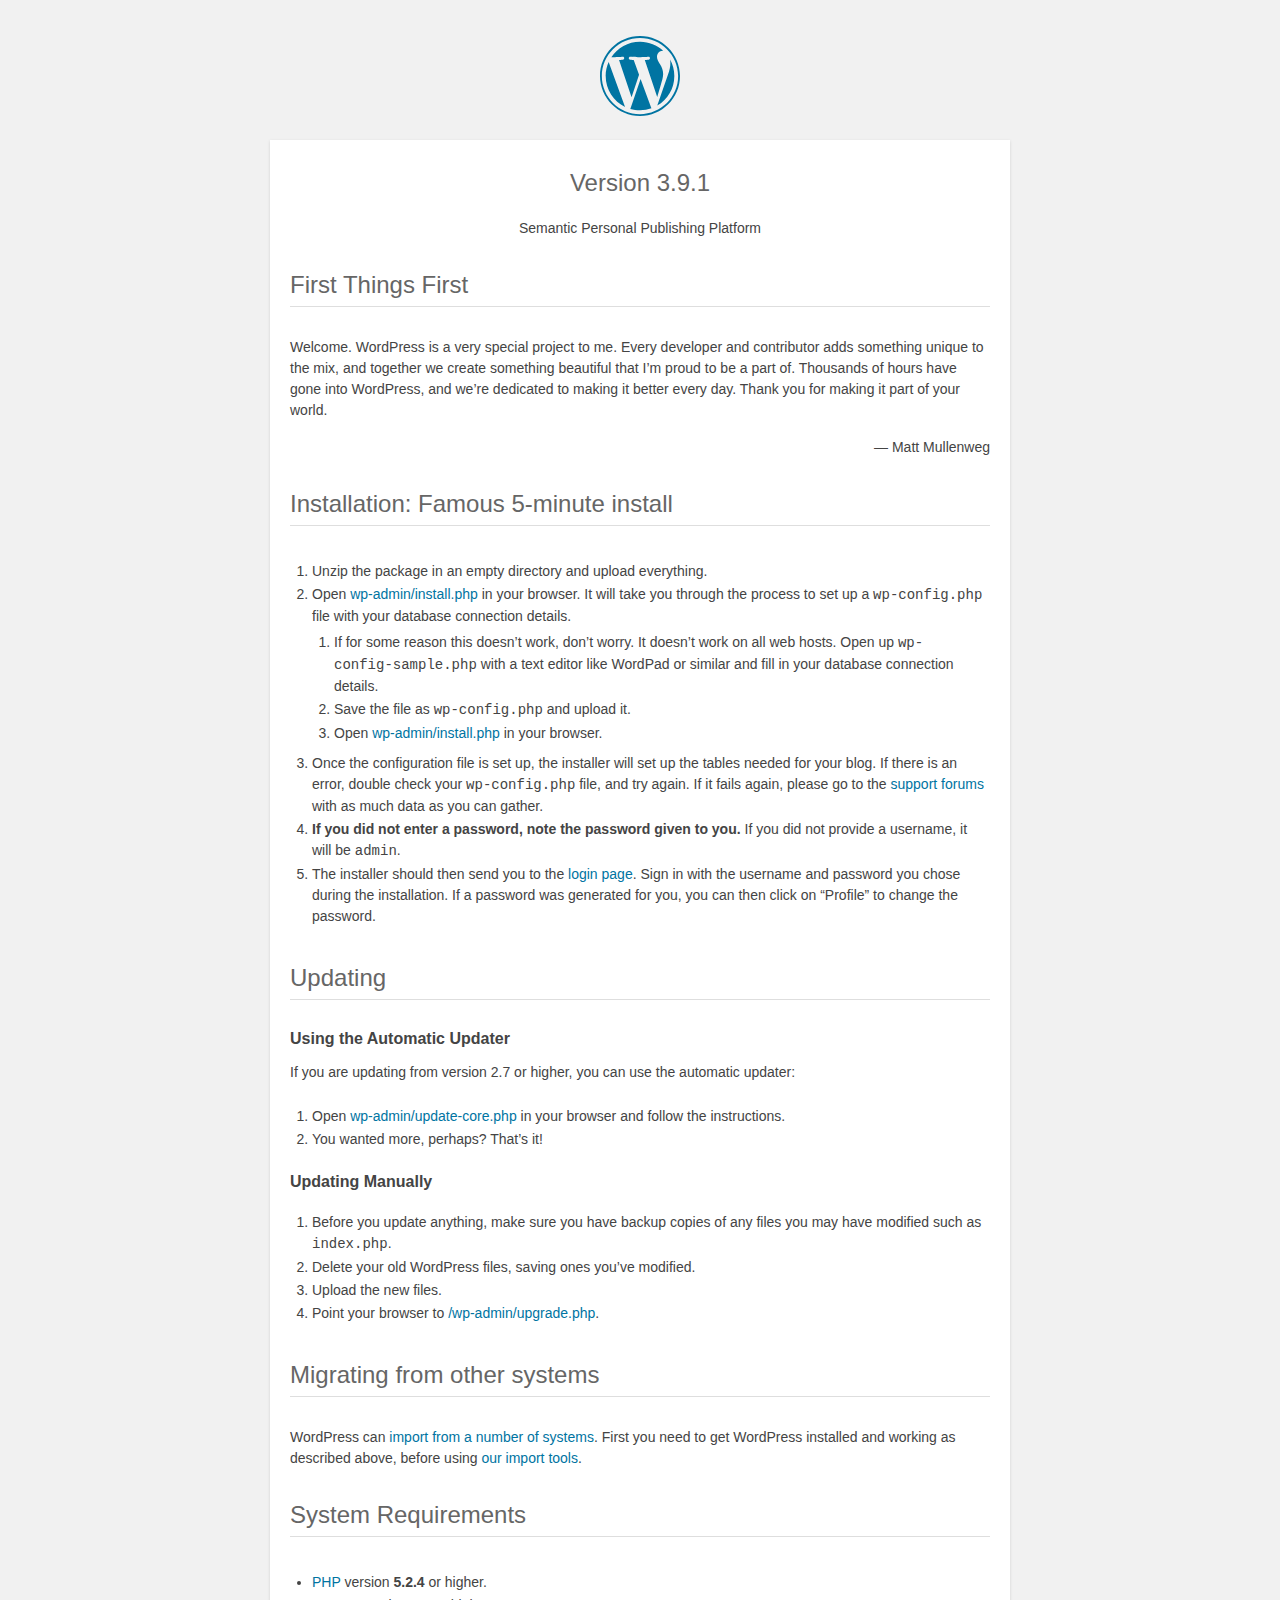
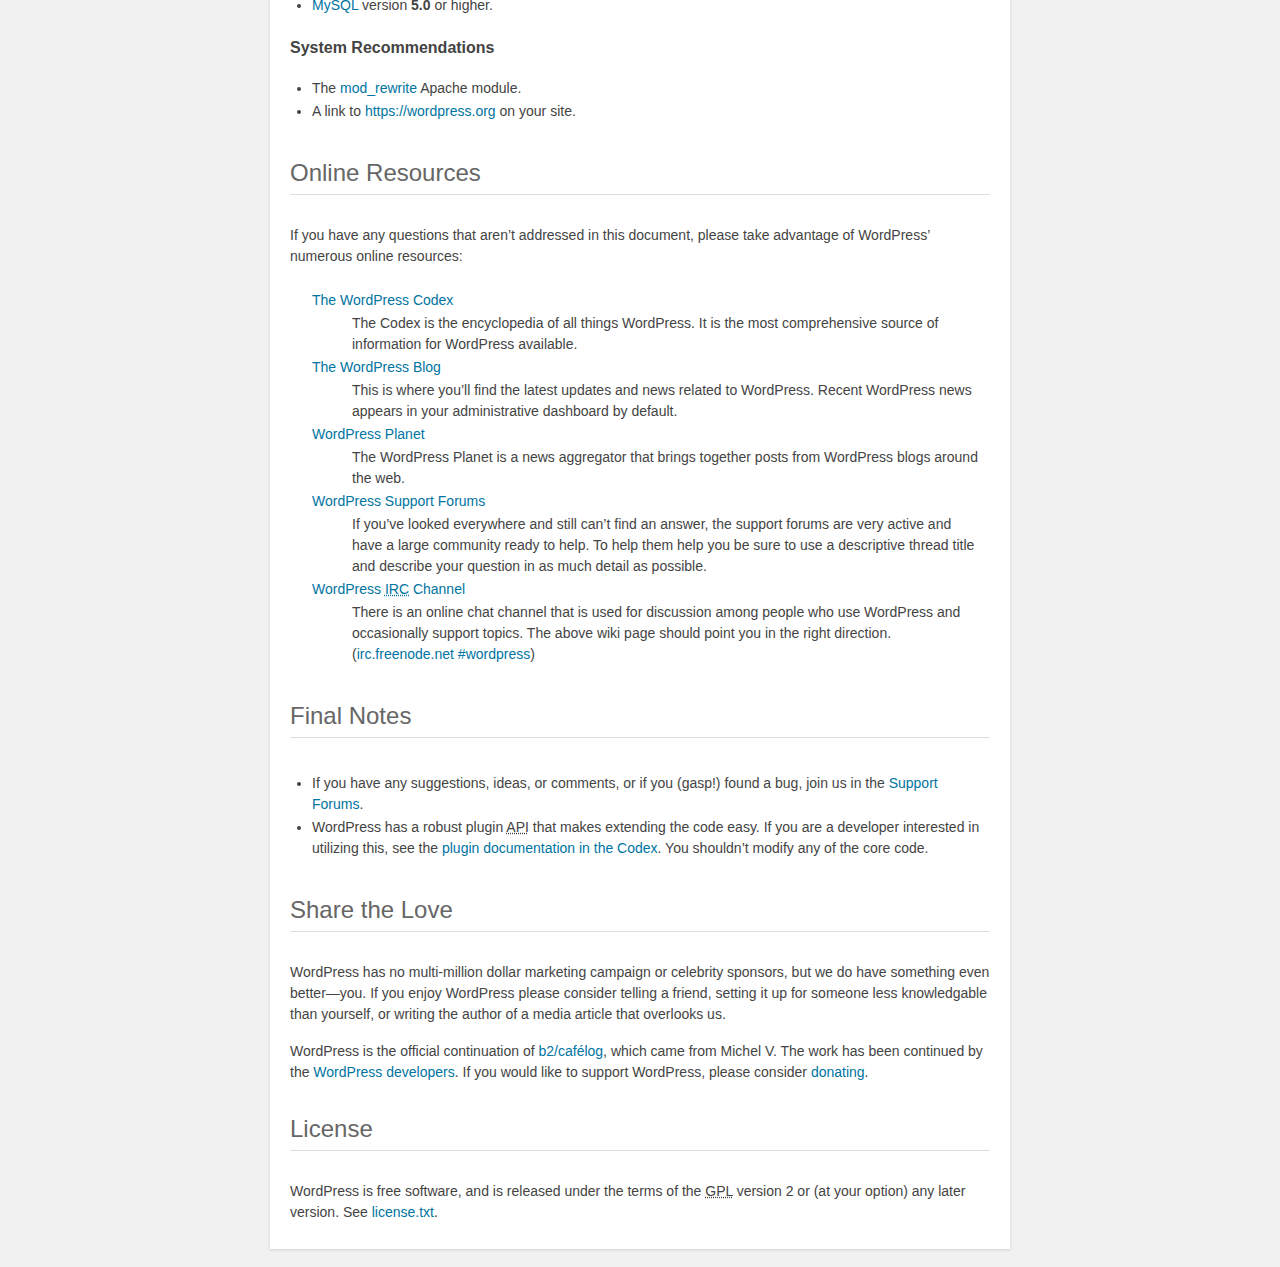
==== commit 5b292a5c: "Update Blog 1.3" ====
--- a/readme.html
+++ b/readme.html
@@ -1,92 +1,96 @@
-﻿<!DOCTYPE html PUBLIC "-//W3C//DTD XHTML 1.0 Strict//EN" "http://www.w3.org/TR/xhtml1/DTD/xhtml1-strict.dtd">
-<html xmlns="http://www.w3.org/1999/xhtml">
-<head>
-	<meta name="viewport" content="width=device-width" />
-	<title>WordPress &rsaquo; ReadMe</title>
-	<meta http-equiv="Content-Type" content="text/html; charset=utf-8" />
-	<link rel="stylesheet" href="wp-admin/css/install.css" type="text/css" />
-</head>
-<body>
-<h1 id="logo" style="text-align: center">
-	<img alt="WordPress" src="wp-admin/images/wordpress-logo.png" />
-	<br /> Versione 3.9.1
-</h1>
-<p style="text-align: center"> Piattaforma di Editoria Personale Semantica</p>
-
-<h1>Una Piccola Cosa Prima</h1>
-<p>Benvenuti. WordPress &egrave; un progetto molto speciale per me. Ciascun sviluppatore, e ciascuna persona che  contribuisce, aggiunge qualcosa di unico al &quot;mix&quot;, e insieme stiamo creando qualcosa di meraviglioso, di cui sono orgoglioso di far parte. Sono state spese migliaia di ore per il progetto WordPress e ogni giorno ci impegnamo per migliorarlo. Grazie di averlo accolto nel vostro mondo.</p>
-<p style="text-align: right;">&#8212; Matt Mullenweg </p>
-
-<h1>Installazione: La famosa installazione in 5 minuti</h1>
-<ol>
-	<li>Decomprimi in pacchetto in una directory vuota.</li>
-	<li>Apri il file <code>wp-config-sample.php</code> con un editor di testo come WordPad o simili e inserisci i parametri di connessione al database.</li>
-	<li>Salva il file con questo nome: <code>wp-config.php</code>. </li>
-	<li>Carica tutto sul server remoto.</li>
-	<li>Lancia dal browser la pagina <span class="file"><a href="wp-admin/install.php">/wp-admin/install.php</a></span>. Questa operazione dovrebbe installare le tabelle necessarie per il tuo blog. Se ci sono errori, controlla attentamente il file <span class="file">wp-config.php</span> e riprova. Se l'errore persiste, per favore consulta i <a href="http://www.wordpress-it.it/forum/">forum di supporto italiano</a> riportando il problema nella maniera pi&ugrave; dettagliata possibile. </li>
-	<li><strong>Segnati la  password che ti viene assegnata.</strong></li>
-	<li> Lo script di installazione dovrebbe ridirigerti alla <a href="wp-login.php">pagina di login</a>. Inserisci il nome utente<code> admin</code> e la password che &egrave; stata generata durante l'installazione. Potrai cambiarla in seguito, cliccando  su 'Profilo'.</li>
-</ol>
-
-<h1>Aggiornamento</h1>
-<p>Prima di aggiornare l'installazione, assicurati di aver fatto una copia di backup di tutti i file che hai modificato, come ad esempio il file <code>index.php</code>.</p>
-<h2>Aggiornamento di qualsiasi versione precedente alla versione 2.1 di WordPress:</h2>
-<ol>
-	<li>Cancella i vecchi file di WP, salvando quelli che hai modificato</li>
-	<li>Carica i nuovi file sul server</li>
-	<li>Dirigi il  browser alla pagina <span class="file"><a href="wp-admin/upgrade.php">/wp-admin/upgrade.php</a></span></li>
-	<li> Ecco fatto! Ti aspettavi altro, forse?</li>
-</ol>
-<h2>Modifica dei Template</h2>
-<p>Se hai modificato i template, probabilmente dovrai fare qualche ulteriore modifica. Se stai convertendo i tuoi template dalla versione 1.2 (o precedente), <a href="http://codex.wordpress.org/Upgrade_1.2_to_1.5">abbiamo creato per te una speciale guida</a>.</p>
-
-<h1>Risorse Online</h1>
-<p>Se hai delle domande alle quali questo documento non ha dato risposta, puoi approfittare delle numerose risorse online di WordPress:</p>
-<dl>
-	<dt><a href="http://codex.wordpress.org/">Il Progetto  WordPress Codex </a></dt>
-	<dd>Il &quot;Codex&quot; &egrave; l'enciclopedia di tutte quanto riguarda WordPress. &Egrave; la risorsa di informazioni pi&ugrave; completa su WordPress. </dd>
-	<dt><a href="http://wordpress.org/development/">Il Blog di Sviluppo</a></dt>
-	<dd>Qui puoi trovare gli ultimi aggiornamenti e le ultime notizie su WordPress. Aggiungi il sito ai Segnalibri e visitalo spesso. </dd>
-	<dt><a href="http://planet.wordpress.org/">WordPress Planet</a></dt>
-	<dd>WordPress Planet &egrave; un aggregatore di notizie che riporta gli articoli riguardanti i blog WordPress in Rete.</dd>
-	<dt><a href="http://wordpress.org/support/">I Forum di Supporto di WordPress</a></dt>
-	<dd>Se hai cercato in rete e non hai trovato risposta, i forum di supporto sono molto attivi e costituiscono una comunit&agrave; molto ampia di persone pronte ad aiutarti. Per fare in modo che possano aiutarti, assicurati di scrivere dei titoli molto descrittivi e riporta le tue domande nella maniera pi&ugrave; dettagliata possibile. </dd>
-	<dt><a href="http://codex.wordpress.org/IRC">Il Canale IRC di WordPress</a></dt>
-	<dd>Infine, c'&egrave; un canale chat dove le persone si incontrano per chiacchierare di WordPress e per occasionali richieste di aiuto. La pagina wiki sopracitata dovrebbe mostrarti la giusta direzione (irc.freenode.net #wordpress). </dd>
-</dl>
-
-<h1>Requisiti di Sistema</h1>
-<ul>
-	<li>PHP versione <strong>5.2.4</strong> o successiva</li>
-	<li>MySQL versione <strong>5.0</strong> o successiva</li>
-	<li>... e un  link a <a href="http://wordpress.org">http://wordpress.org</a> sul tuo sito.</li>
-</ul>
-<p>WordPress &egrave; il proseguimento ufficiale del progetto <a href="http://cafelog.com/">b2/caf&eacute;log</a>, inizialmente implementato da Michel V. Il lavoro &egrave; stato continuato dagli <a href="http://wordpress.org/about/">Sviluppatori di WordPress</a>. Se vuoi aiutare il progetto WordPress, per favore considera l'ipotesi di fare una <a href="http://wordpress.org/donate/">donazione</a>. </p>
-
-<h1>Aggiornamento da altre piattaforme</h1>
-<p>WordPress pu&ograve; <a href="http://codex.wordpress.org/Importing_from_other_blogging_software">importare contenuti da altre piattaforme blog</a>. &Egrave; necessario che abbia installato e configurato WordPress secondo le istruzioni.</p>
-
-<h1>L'interfaccia XML-RPC e Atom</h1>
-<p>Adesso &egrave; possibile pubblicare articoli sul tuo blog  WordPress servendoti di strumenti come <a href="http://ecto.kung-foo.tv/">Ecto</a>, <a href="http://blogbuddy.sourceforge.net">BlogBuddy</a>, <a href="http://bloggar.com/">Bloggar</a>, <a href="http://www.ubique.ch/wapblogger/">WapBlogger</a> (invia articoli dal tuo cellulare Wap!), <a href="http://radio.userland.com">Radio Userland</a> (questo significa che puoi usare la funzione  email-to-blog di  Radio), <a href="http://www.zempt.com/">Zempt</a>, <a href="http://www.newzcrawler.com/">NewzCrawler</a>, e altri strumenti che supportano le Blogging API! :) Per saperne di pi&ugrave; consulta il <a href="http://codex.wordpress.org/XML-RPC_Support">Supporto XML-RPC sul Codex</a>.</p>
-
-<h1>Inviare Articoli via Email</h1>
-<p>Puoi pubblicare articoli sul tuo blog inviandoli dal tuo programma di posta! Per sfruttare questa funzione, vai nelle opzioni di &quot;Scrittura&quot; e inserisci i parametri di connessione al tuo account POP3 segreto. Una volta fatto questo, dovrai fare in modo che il file <code>wp-mail.php</code> venga eseguito periodicamente, per controllare se la casella di posta contiene nuovi articoli. Puoi fare questo tramite i &quot;Cron-jobs&quot;, oppure se questi non sono supportati dal tuo fornitore di hosting, puoi fare una ricerca di vari siti che offrono servizi di monitoraggio e fare in modo che controllino periodicamente il tuo URL <code>wp-mail.php</code>.</p>
-<p> La pubblicazione &egrave; facile: Ogni email inviata all'indirizzo da te specificato, verr&agrave; pubblicata, con l'oggetto come titolo. &Egrave; meglio tenere segreto l'indirizzo email. Lo script inoltre, <i>canceller&agrave;</i> le email pubblicate con successo.</p>
-
-<h1>Livelli Utente</h1>
-<p>Sono stati eliminati i livelli utente per far spazio ad un sistema di ruoli pi&ugrave; flessibile a partire dalla versione 2.0. Potete <a href="http://codex.wordpress.org/Roles_and_Capabilities">saperne di pi&ugrave; su Ruoli e Capacit�ul Codex</a>.</p>
-
-<h1> Note Finali</h1>
-<ul>
-	<li>Se hai suggerimenti, idee, commenti o se (gasp!) scopri un bug, vieni a trovarci nei <a href="http://wordpress.org/support/">Forum di Supporto</a></li>
-	<li>WordPress ora dispone di un robusto  plugin API che semplifica l'estensione del codice. Se sei uno sviluppatore e sei interessato ad utilizzare questo plugin, consulta la <a href="http://codex.wordpress.org/Plugin_API">documentazione del plugin sul Codex</a>. Nella maggior parte dei casi, non dovrai modificare niente del codice principale.</li>
-</ul>
-
-<h1>Condividi la Passione</h1>
-<p>WordPress non dispone di campagne di marketing milionarie o di testimonial celebri, ma abbiamo di sicuro qualcosa di meglio - te. Se ti piace WordPress, per favore segnalalo ad un amico, aiutando nell'installazione chi ne sa meno di te, o consigliandolo ai media come argomento da trattare.</p>
-
-<h1>Copyright</h1>
-<p>WordPress &egrave; rilasciato sotto licenza <abbr title="GNU Public License">GPL</abbr> (leggi il documento <a href="licenza.html">licenza.html</a>).</p>
-
-</body>
-</html>+<!DOCTYPE html>
+<html>
+<head>
+	<meta name="viewport" content="width=device-width" />
+	<meta http-equiv="Content-Type" content="text/html; charset=utf-8" />
+	<title>WordPress &#8250; ReadMe</title>
+	<link rel="stylesheet" href="wp-admin/css/install.css?ver=20100228" type="text/css" />
+</head>
+<body>
+<h1 id="logo">
+	<a href="https://wordpress.org/"><img alt="WordPress" src="wp-admin/images/wordpress-logo.png" /></a>
+	<br /> Version 3.9.1
+</h1>
+<p style="text-align: center">Semantic Personal Publishing Platform</p>
+
+<h1>First Things First</h1>
+<p>Welcome. WordPress is a very special project to me. Every developer and contributor adds something unique to the mix, and together we create something beautiful that I&#8217;m proud to be a part of. Thousands of hours have gone into WordPress, and we&#8217;re dedicated to making it better every day. Thank you for making it part of your world.</p>
+<p style="text-align: right">&#8212; Matt Mullenweg</p>
+
+<h1>Installation: Famous 5-minute install</h1>
+<ol>
+	<li>Unzip the package in an empty directory and upload everything.</li>
+	<li>Open <span class="file"><a href="wp-admin/install.php">wp-admin/install.php</a></span> in your browser. It will take you through the process to set up a <code>wp-config.php</code> file with your database connection details.
+		<ol>
+			<li>If for some reason this doesn&#8217;t work, don&#8217;t worry. It doesn&#8217;t work on all web hosts. Open up <code>wp-config-sample.php</code> with a text editor like WordPad or similar and fill in your database connection details.</li>
+			<li>Save the file as <code>wp-config.php</code> and upload it.</li>
+			<li>Open <span class="file"><a href="wp-admin/install.php">wp-admin/install.php</a></span> in your browser.</li>
+		</ol>
+	</li>
+	<li>Once the configuration file is set up, the installer will set up the tables needed for your blog. If there is an error, double check your <code>wp-config.php</code> file, and try again. If it fails again, please go to the <a href="https://wordpress.org/support/" title="WordPress support">support forums</a> with as much data as you can gather.</li>
+	<li><strong>If you did not enter a password, note the password given to you.</strong> If you did not provide a username, it will be <code>admin</code>.</li>
+	<li>The installer should then send you to the <a href="wp-login.php">login page</a>. Sign in with the username and password you chose during the installation. If a password was generated for you, you can then click on &#8220;Profile&#8221; to change the password.</li>
+</ol>
+
+<h1>Updating</h1>
+<h2>Using the Automatic Updater</h2>
+<p>If you are updating from version 2.7 or higher, you can use the automatic updater:</p>
+<ol>
+	<li>Open <span class="file"><a href="wp-admin/update-core.php">wp-admin/update-core.php</a></span> in your browser and follow the instructions.</li>
+	<li>You wanted more, perhaps? That&#8217;s it!</li>
+</ol>
+
+<h2>Updating Manually</h2>
+<ol>
+	<li>Before you update anything, make sure you have backup copies of any files you may have modified such as <code>index.php</code>.</li>
+	<li>Delete your old WordPress files, saving ones you&#8217;ve modified.</li>
+	<li>Upload the new files.</li>
+	<li>Point your browser to <span class="file"><a href="wp-admin/upgrade.php">/wp-admin/upgrade.php</a>.</span></li>
+</ol>
+
+<h1>Migrating from other systems</h1>
+<p>WordPress can <a href="http://codex.wordpress.org/Importing_Content">import from a number of systems</a>. First you need to get WordPress installed and working as described above, before using <a href="wp-admin/import.php" title="Import to WordPress">our import tools</a>.</p>
+
+<h1>System Requirements</h1>
+<ul>
+	<li><a href="http://php.net/">PHP</a> version <strong>5.2.4</strong> or higher.</li>
+	<li><a href="http://www.mysql.com/">MySQL</a> version <strong>5.0</strong> or higher.</li>
+</ul>
+
+<h2>System Recommendations</h2>
+<ul>
+	<li>The <a href="http://httpd.apache.org/docs/2.2/mod/mod_rewrite.html">mod_rewrite</a> Apache module.</li>
+	<li>A link to <a href="https://wordpress.org/">https://wordpress.org</a> on your site.</li>
+</ul>
+
+<h1>Online Resources</h1>
+<p>If you have any questions that aren&#8217;t addressed in this document, please take advantage of WordPress&#8217; numerous online resources:</p>
+<dl>
+	<dt><a href="http://codex.wordpress.org/">The WordPress Codex</a></dt>
+		<dd>The Codex is the encyclopedia of all things WordPress. It is the most comprehensive source of information for WordPress available.</dd>
+	<dt><a href="https://wordpress.org/news/">The WordPress Blog</a></dt>
+		<dd>This is where you&#8217;ll find the latest updates and news related to WordPress. Recent WordPress news appears in your administrative dashboard by default.</dd>
+	<dt><a href="http://planet.wordpress.org/">WordPress Planet</a></dt>
+		<dd>The WordPress Planet is a news aggregator that brings together posts from WordPress blogs around the web.</dd>
+	<dt><a href="https://wordpress.org/support/">WordPress Support Forums</a></dt>
+		<dd>If you&#8217;ve looked everywhere and still can&#8217;t find an answer, the support forums are very active and have a large community ready to help. To help them help you be sure to use a descriptive thread title and describe your question in as much detail as possible.</dd>
+	<dt><a href="http://codex.wordpress.org/IRC">WordPress <abbr title="Internet Relay Chat">IRC</abbr> Channel</a></dt>
+		<dd>There is an online chat channel that is used for discussion among people who use WordPress and occasionally support topics. The above wiki page should point you in the right direction. (<a href="irc://irc.freenode.net/wordpress">irc.freenode.net #wordpress</a>)</dd>
+</dl>
+
+<h1>Final Notes</h1>
+<ul>
+	<li>If you have any suggestions, ideas, or comments, or if you (gasp!) found a bug, join us in the <a href="https://wordpress.org/support/">Support Forums</a>.</li>
+	<li>WordPress has a robust plugin <abbr title="application programming interface">API</abbr> that makes extending the code easy. If you are a developer interested in utilizing this, see the <a href="http://codex.wordpress.org/Plugin_API" title="WordPress plugin API">plugin documentation in the Codex</a>. You shouldn&#8217;t modify any of the core code.</li>
+</ul>
+
+<h1>Share the Love</h1>
+<p>WordPress has no multi-million dollar marketing campaign or celebrity sponsors, but we do have something even better&#8212;you. If you enjoy WordPress please consider telling a friend, setting it up for someone less knowledgable than yourself, or writing the author of a media article that overlooks us.</p>
+
+<p>WordPress is the official continuation of <a href="http://cafelog.com/">b2/caf&#233;log</a>, which came from Michel V. The work has been continued by the <a href="https://wordpress.org/about/">WordPress developers</a>. If you would like to support WordPress, please consider <a href="https://wordpress.org/donate/" title="Donate to WordPress">donating</a>.</p>
+
+<h1>License</h1>
+<p>WordPress is free software, and is released under the terms of the <abbr title="GNU General Public License">GPL</abbr> version 2 or (at your option) any later version. See <a href="license.txt">license.txt</a>.</p>
+
+</body>
+</html>
